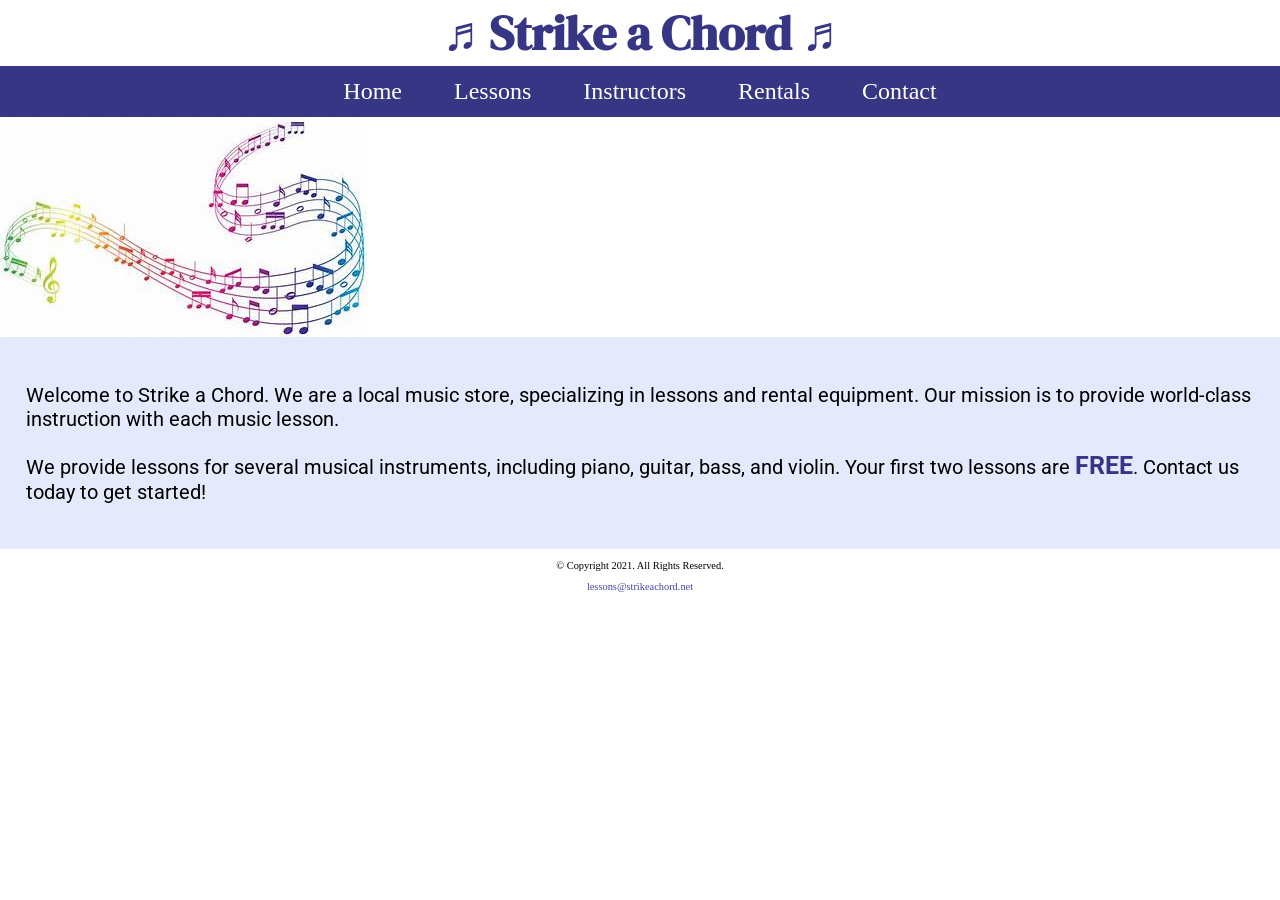
==== music/index.html @ 49148b8d "Update index.html" ====
<!DOCTYPE html>
<!--
Student Name: Your Name
File Name: index.html
Date: October 1, 2026
-->
<html lang="en">

<head>
    <title>Strike a Chord: Home Page</title>
    <meta charset="utf-8">
    <meta name="viewport" content="width=device-width, initial-scale=1.0">

    <link rel="preconnect" href="https://fonts.googleapis.com">
    <link rel="preconnect" href="https://fonts.gstatic.com" crossorigin>
    <link href="https://fonts.googleapis.com/css2?family=DM+Serif+Display&family=Roboto&display=swap" rel="stylesheet">

    <link rel="stylesheet" href="css/styles.css">

    <link rel="shortcut icon" href="images/favicon.ico">
    <link rel="icon" type="image/png" sizes="32x32"
        href="images/favicon-32.png">
    <link rel="apple-touch-icon" sizes="180x180"
        href="images/apple-touch-icon.png">
    <link rel="icon" sizes="192x192"
        href="images/android-chrome-192.png">
</head>

<body>

    <header>
        <h1>
            <span class="tab-desk">&#9836;</span>
            Strike a Chord
            <span class="tab-desk">&#9836;</span>
        </h1>
    </header>

    <nav>
        <ul>
            <li><a href="index.html">Home</a></li>
            <li><a href="lessons.html">Lessons</a></li>
            <li><a href="instructors.html">Instructors</a></li>
            <li><a href="rentals.html">Rentals</a></li>
            <li><a href="contact.html">Contact</a></li>
        </ul>
    </nav>

    <!-- Hero Image -->
    <div id="hero" class="tab-desk">
        <img src="images/music-notes.jpeg"
            alt="colorful music notes">
    </div>

    <main>

        <div id="intro">

            <p>
                Welcome to Strike a Chord. We are a local music store,
                specializing in lessons and rental equipment. Our mission is
                to provide world-class instruction with each music lesson.
            </p>

            <p>
                We provide lessons for several musical instruments, including
                piano, guitar, bass, and violin. Your first two lessons are
                <span class="action">FREE</span>. Contact us today to get started!
            </p>

        </div>

    </main>

    <footer>
        <p>&copy; Copyright 2021. All Rights Reserved.</p>
        <p>
            <a href="mailto:lessons@strikeachord.net">
                lessons@strikeachord.net
            </a>
        </p>
    </footer>

</body>

</html>
---- music/css/styles.css ----
/*
Student Name: Your Name
File Name: styles.css
Date: October 1, 2026
*/

/* CSS Reset */
body, header, nav, main, footer, h1, h2, h3,
div, img, ul, section, aside, figure, figcaption {
    margin: 0;
    padding: 0;
    border: 0;
}

/* Style rule for images */
img {
    max-width: 100%;
    display: block;
}

/* Style rule for box sizing applies to all elements */
* {
    box-sizing: border-box;
}

/* Hide tab-desk class */
.tab-desk {
    display: none;
}

/* Style rules for header */
header {
    text-align: center;
    font-size: 1.5em;
    color: #373684;
}

header h1 {
    font-family: "DM Serif Display", serif;
}

/* Style rules for navigation */
nav {
    background-color: #373684;
}

nav ul {
    list-style-type: none;
    text-align: center;
}

nav li {
    display: block;
    font-size: 2em;
}

nav li a {
    display: block;
    color: #fff;
    text-align: center;
    padding: 0.5em 1em;
    text-decoration: none;
}

/* Style rules for main content */
main {
    padding: 2%;
    background-color: #e5e9fc;
    overflow: auto;
    font-family: "Roboto", sans-serif;
}

main p {
    font-size: 1.25em;
}

.action {
    font-size: 1.25em;
    color: #373684;
    font-weight: bold;
}

/* Style rules for lessons */
#info {
    clear: left;
    background-color: #c0caf7;
    padding: 1% 2%;
}

#info ul {
    margin-left: 10%;
}

#piano,
#guitar,
#violin {
    margin: 0 2%;
}

.round {
    border-radius: 8px;
}

/* Style rules for contact page */
#contact {
    text-align: center;
}

#contact .email-link {
    color: #4645a8;
    text-decoration: none;
    font-weight: bold;
}

.tel-link {
    background-color: #373684;
    padding: 2%;
    margin: 0 auto;
    width: 80%;
    text-align: center;
    border-radius: 5px;
}

.tel-link a {
    color: #fff;
    text-decoration: none;
    font-size: 1.5em;
    display: block;
}

.map {
    border: 5px solid #373684;
    width: 95%;
    height: 50%;
}

/* Style rules for aside */
aside {
    text-align: center;
    font-size: 1.5em;
    font-weight: bold;
    color: #373684;
    text-shadow: 3px 3px 10px #8280cb;
}

/* Style rules for figure */
figure {
    position: relative;
    max-width: 275px;
    margin: 2% auto;
    border: 8px solid #373684;
}

/* Style rules for figcaption */
figcaption {
    position: absolute;
    bottom: 0;
    background: rgba(55, 54, 132, 0.7);
    color: #fff;
    width: 100%;
    padding: 5% 0;
    text-align: center;
    font-family: Verdana, Arial, sans-serif;
    font-size: 1.5em;
    font-weight: bold;
}

/* Style rules for footer */
footer {
    text-align: center;
    font-size: 0.65em;
    clear: left;
}

footer a {
    color: #4645a8;
    text-decoration: none;
}

/* Tablet viewport */
@media screen and (min-width: 630px) {

    /* Show tab-desk class */
    .tab-desk {
        display: inline;
    }

    /* Tablet navigation */
    nav li {
        display: inline-block;
        font-size: 1.5em;
    }

    nav li a {
        padding: 0.25em 0.5em;
    }

    /* Tablet grid */
    .grid {
        display: grid;
        grid-template-columns: auto auto;
        grid-gap: 20px;
    }

    aside {
        grid-column: 1 / span 2;
    }

    /* Tablet text */
    main p {
        font-size: 1.1em;
    }

}

/* Desktop viewport */
@media screen and (min-width: 769px) {

    /* Desktop navigation */
    nav li {
        font-size: 1.5em;
    }

    nav li a {
        padding: 0.5em 1em;
    }

    /* Desktop grid */
    .grid {
        grid-template-columns: auto auto auto auto;
    }

    /* Desktop figcaption */
    figcaption {
        font-size: 1em;
    }

    /* Desktop aside */
    aside {
        grid-column: 1 / span 4;
    }

    /* Desktop main */
    main p {
        font-size: 1.25em;
    }

}
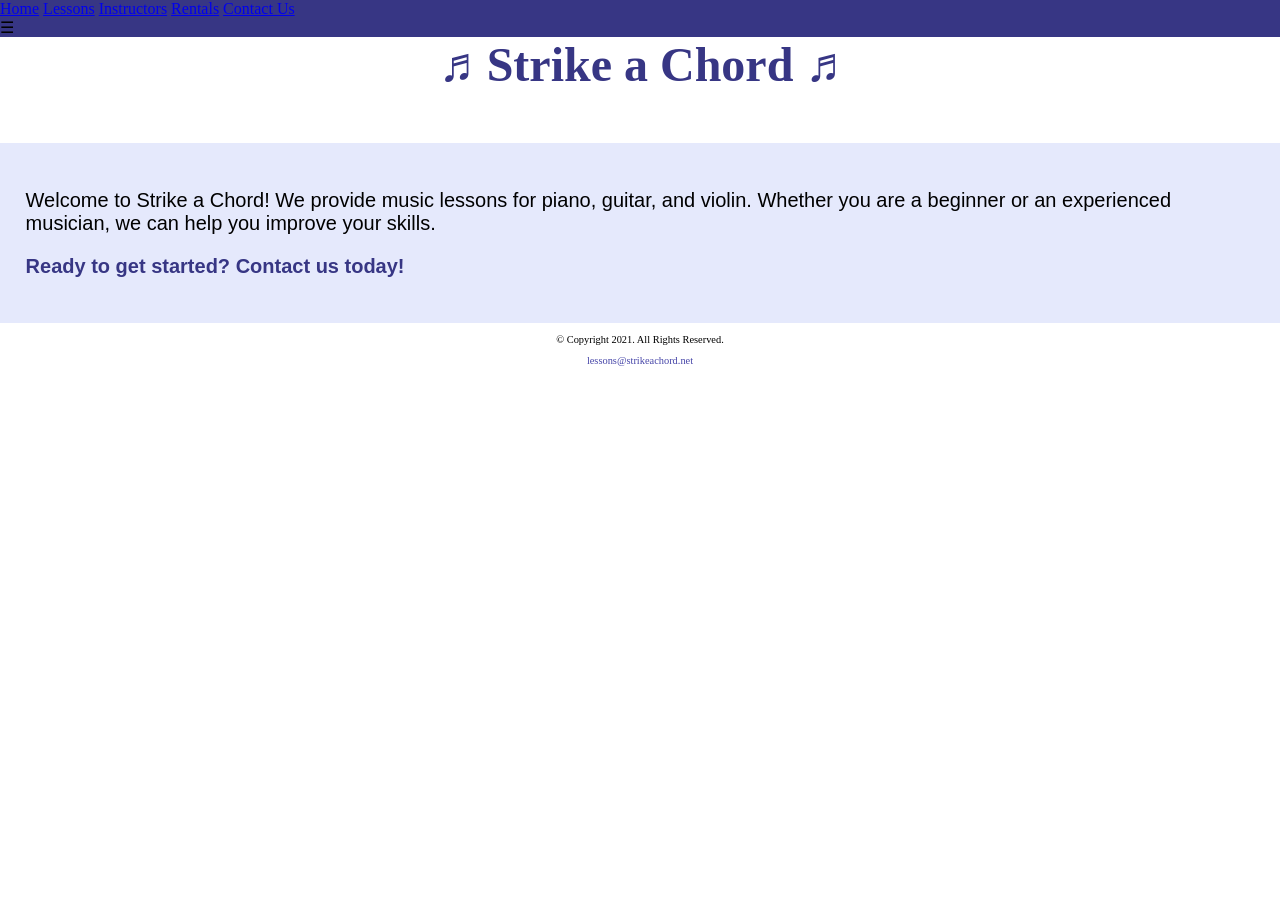
==== commit 49db3abc: "Update index.html" ====
--- a/music/index.html
+++ b/music/index.html
@@ -2,41 +2,38 @@
 <!--
 Student Name: Your Name
 File Name: index.html
-Date: October 1, 2026
+Date: October 11, 2026
 -->
 <html lang="en">
-
 <head>
     <title>Strike a Chord: Home Page</title>
     <meta charset="utf-8">
     <meta name="viewport" content="width=device-width, initial-scale=1.0">
-
-    <link rel="preconnect" href="https://fonts.googleapis.com">
-    <link rel="preconnect" href="https://fonts.gstatic.com" crossorigin>
-    <link href="https://fonts.googleapis.com/css2?family=DM+Serif+Display&family=Roboto&display=swap" rel="stylesheet">
-
     <link rel="stylesheet" href="css/styles.css">
-
-    <link rel="shortcut icon" href="images/favicon.ico">
-    <link rel="icon" type="image/png" sizes="32x32"
-        href="images/favicon-32.png">
-    <link rel="apple-touch-icon" sizes="180x180"
-        href="images/apple-touch-icon.png">
-    <link rel="icon" sizes="192x192"
-        href="images/android-chrome-192.png">
 </head>
 
 <body>
 
+    <!-- Mobile Nav -->
+    <nav class="mobile-nav">
+        <div id="menu-links">
+            <a href="index.html">Home</a>
+            <a href="lessons.html">Lessons</a>
+            <a href="instructors.html">Instructors</a>
+            <a href="rentals.html">Rentals</a>
+            <a href="contact.html">Contact Us</a>
+        </div>
+        <a class="menu-icon" onclick="hamburger()">
+            <div>&#9776;</div>
+        </a>
+    </nav>
+
     <header>
-        <h1>
-            <span class="tab-desk">&#9836;</span>
-            Strike a Chord
-            <span class="tab-desk">&#9836;</span>
-        </h1>
+        <h1><span class="tab-desk">&#9836;</span> Strike a Chord
+            <span class="tab-desk">&#9836;</span></h1>
     </header>
 
-    <nav>
+    <nav class="tab-desk">
         <ul>
             <li><a href="index.html">Home</a></li>
             <li><a href="lessons.html">Lessons</a></li>
@@ -46,41 +43,25 @@
         </ul>
     </nav>
 
-    <!-- Hero Image -->
-    <div id="hero" class="tab-desk">
-        <img src="images/music-notes.jpeg"
-            alt="colorful music notes">
-    </div>
-
     <main>
-
         <div id="intro">
-
             <p>
-                Welcome to Strike a Chord. We are a local music store,
-                specializing in lessons and rental equipment. Our mission is
-                to provide world-class instruction with each music lesson.
+                Welcome to Strike a Chord! We provide music lessons for
+                piano, guitar, and violin. Whether you are a beginner or
+                an experienced musician, we can help you improve your skills.
             </p>
-
-            <p>
-                We provide lessons for several musical instruments, including
-                piano, guitar, bass, and violin. Your first two lessons are
-                <span class="action">FREE</span>. Contact us today to get started!
+            <p class="action">
+                Ready to get started? Contact us today!
             </p>
-
         </div>
-
     </main>
 
     <footer>
         <p>&copy; Copyright 2021. All Rights Reserved.</p>
-        <p>
-            <a href="mailto:lessons@strikeachord.net">
-                lessons@strikeachord.net
-            </a>
-        </p>
+        <p><a href="mailto:lessons@strikeachord.net">
+            lessons@strikeachord.net</a></p>
     </footer>
 
+    <script src="scripts/script.js"></script>
 </body>
-
 </html>
--- a/music/css/styles.css
+++ b/music/css/styles.css
@@ -1,7 +1,7 @@
 /*
 Student Name: Your Name
 File Name: styles.css
-Date: October 1, 2026
+Date: October 4, 2026
 */
 
 /* CSS Reset */
@@ -101,40 +101,7 @@
     border-radius: 8px;
 }
 
-/* Style rules for contact page */
-#contact {
-    text-align: center;
-}
-
-#contact .email-link {
-    color: #4645a8;
-    text-decoration: none;
-    font-weight: bold;
-}
-
-.tel-link {
-    background-color: #373684;
-    padding: 2%;
-    margin: 0 auto;
-    width: 80%;
-    text-align: center;
-    border-radius: 5px;
-}
-
-.tel-link a {
-    color: #fff;
-    text-decoration: none;
-    font-size: 1.5em;
-    display: block;
-}
-
-.map {
-    border: 5px solid #373684;
-    width: 95%;
-    height: 50%;
-}
-
-/* Style rules for aside */
+/* Style rules for instructors */
 aside {
     text-align: center;
     font-size: 1.5em;
@@ -143,7 +110,6 @@
     text-shadow: 3px 3px 10px #8280cb;
 }
 
-/* Style rules for figure */
 figure {
     position: relative;
     max-width: 275px;
@@ -151,7 +117,6 @@
     border: 8px solid #373684;
 }
 
-/* Style rules for figcaption */
 figcaption {
     position: absolute;
     bottom: 0;
@@ -165,6 +130,99 @@
     font-weight: bold;
 }
 
+/* Style rules for contact page */
+#contact {
+    text-align: center;
+}
+
+#contact h2,
+#rental h2 {
+    font-size: 1.5em;
+}
+
+#contact .email-link {
+    color: #4645a8;
+    text-decoration: none;
+    font-weight: bold;
+}
+
+.tel-link {
+    background-color: #373684;
+    padding: 2%;
+    margin: 0 auto;
+    width: 80%;
+    text-align: center;
+    border-radius: 5px;
+}
+
+.tel-link a {
+    color: #fff;
+    text-decoration: none;
+    font-size: 1.5em;
+    display: block;
+}
+
+.map {
+    border: 5px solid #373684;
+    width: 95%;
+    height: 50%;
+}
+
+/* Style rules for table */
+table {
+    border: 1px solid #373684;
+    border-collapse: collapse;
+    margin: 0 auto;
+    width: 100%;
+}
+
+caption {
+    font-size: 1.5em;
+    font-weight: bold;
+    padding: 1%;
+}
+
+th,
+td {
+    border: 1px solid #373684;
+    padding: 2%;
+}
+
+th {
+    background-color: #373684;
+    color: #fff;
+    font-size: 1.15em;
+}
+
+tr:nth-child(odd) {
+    background-color: #b7b7e1;
+}
+
+/* Style rules for form elements */
+
+fieldset,
+input {
+    margin-bottom: 2%;
+}
+
+fieldset legend {
+    font-weight: bold;
+    font-size: 1.25em;
+}
+
+label {
+    display: block;
+    padding-top: 3%;
+}
+
+#form #submit {
+    margin: 0 auto;
+    display: block;
+    padding: 3%;
+    background-color: #b7b7e1;
+    font-size: 1em;
+}
+
 /* Style rules for footer */
 footer {
     text-align: center;
@@ -177,7 +235,7 @@
     text-decoration: none;
 }
 
-/* Tablet viewport */
+/* Tablet Viewport */
 @media screen and (min-width: 630px) {
 
     /* Show tab-desk class */
@@ -206,6 +264,12 @@
         grid-column: 1 / span 2;
     }
 
+    /* Tablet form */
+    form {
+        width: 70%;
+        margin: 0 auto;
+    }
+
     /* Tablet text */
     main p {
         font-size: 1.1em;
@@ -213,7 +277,7 @@
 
 }
 
-/* Desktop viewport */
+/* Desktop Viewport */
 @media screen and (min-width: 769px) {
 
     /* Desktop navigation */
@@ -225,6 +289,11 @@
         padding: 0.5em 1em;
     }
 
+    /* Desktop Viewport: Style rules for table */
+    table {
+        width: 70%;
+    }
+
     /* Desktop grid */
     .grid {
         grid-template-columns: auto auto auto auto;
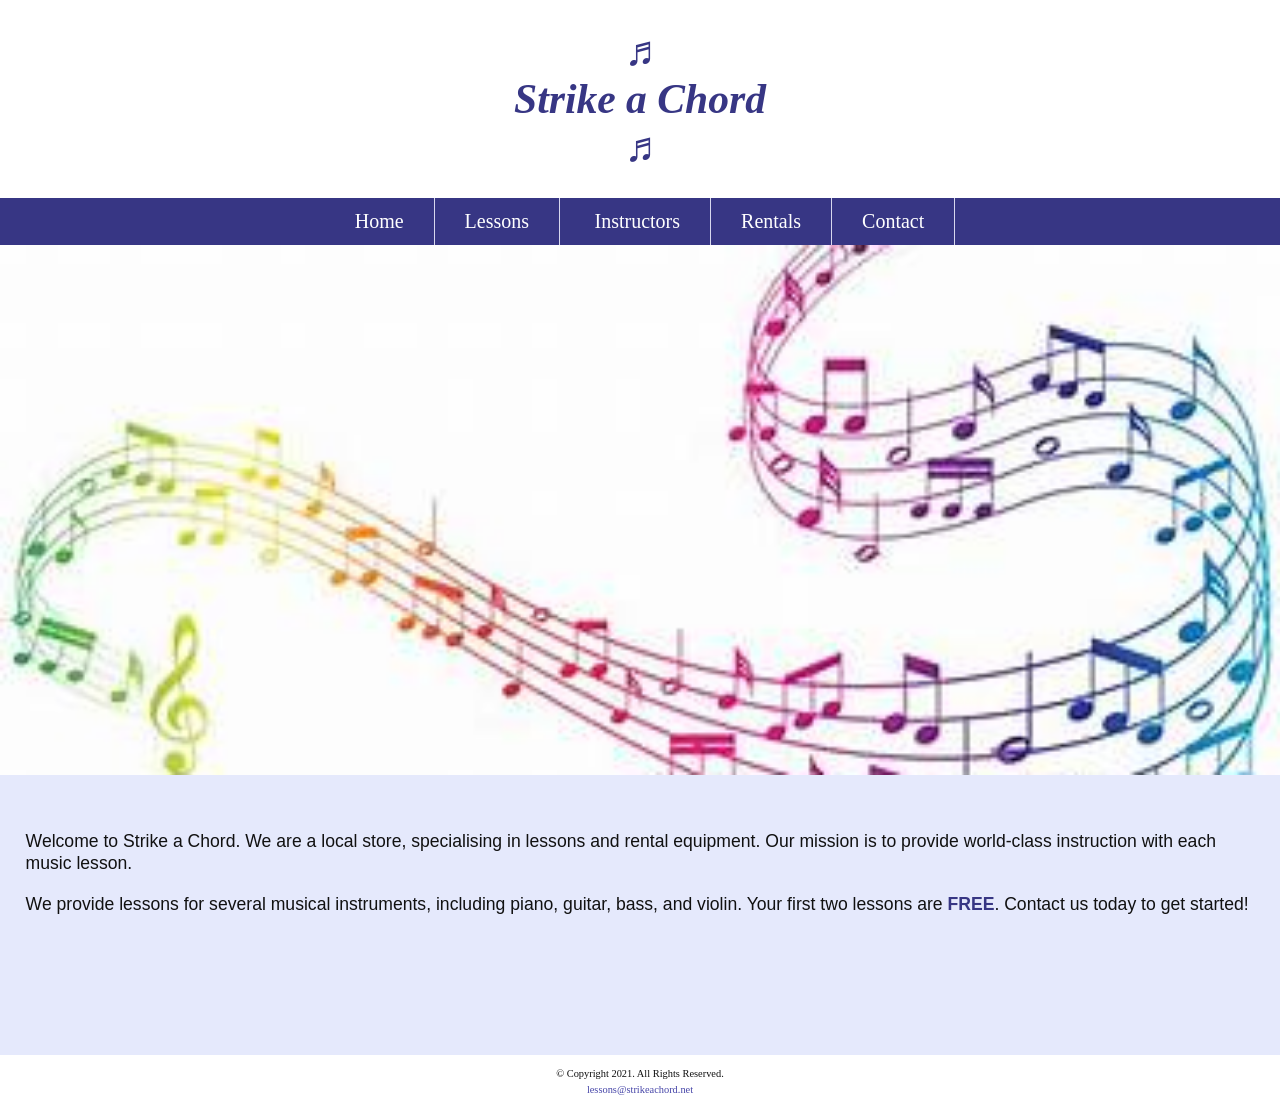
==== commit aa67cea7: "Match music home page to Lesson 9 reference" ====
--- a/music/index.html
+++ b/music/index.html
@@ -1,9 +1,5 @@
 <!DOCTYPE html>
-<!--
-Student Name: Your Name
-File Name: index.html
-Date: October 11, 2026
--->
+<!-- Student Name: Your Name | File Name: index.html | Date: October 18, 2026 -->
 <html lang="en">
 <head>
     <title>Strike a Chord: Home Page</title>
@@ -11,57 +7,30 @@
     <meta name="viewport" content="width=device-width, initial-scale=1.0">
     <link rel="stylesheet" href="css/styles.css">
 </head>
-
 <body>
-
-    <!-- Mobile Nav -->
     <nav class="mobile-nav">
         <div id="menu-links">
-            <a href="index.html">Home</a>
-            <a href="lessons.html">Lessons</a>
-            <a href="instructors.html">Instructors</a>
-            <a href="rentals.html">Rentals</a>
-            <a href="contact.html">Contact Us</a>
+            <a href="index.html">Home</a><a href="lessons.html">Lessons</a>
+            <a href="instructors.html">Instructors</a><a href="rentals.html">Rentals</a><a href="contact.html">Contact</a>
         </div>
-        <a class="menu-icon" onclick="hamburger()">
-            <div>&#9776;</div>
-        </a>
     </nav>
-
-    <header>
-        <h1><span class="tab-desk">&#9836;</span> Strike a Chord
-            <span class="tab-desk">&#9836;</span></h1>
-    </header>
-
+    <header><h1><span class="tab-desk">&#9836;</span> Strike a Chord <span class="tab-desk">&#9836;</span></h1></header>
     <nav class="tab-desk">
         <ul>
-            <li><a href="index.html">Home</a></li>
-            <li><a href="lessons.html">Lessons</a></li>
-            <li><a href="instructors.html">Instructors</a></li>
-            <li><a href="rentals.html">Rentals</a></li>
-            <li><a href="contact.html">Contact</a></li>
+            <li><a href="index.html">Home</a></li><li><a href="lessons.html">Lessons</a></li>
+            <li><a href="instructors.html">Instructors</a></li><li><a href="rentals.html">Rentals</a></li><li><a href="contact.html">Contact</a></li>
         </ul>
     </nav>
-
+    <div id="hero" role="img" aria-label="Colorful musical notes sweeping across a white background"></div>
     <main>
         <div id="intro">
-            <p>
-                Welcome to Strike a Chord! We provide music lessons for
-                piano, guitar, and violin. Whether you are a beginner or
-                an experienced musician, we can help you improve your skills.
-            </p>
-            <p class="action">
-                Ready to get started? Contact us today!
-            </p>
+            <p>Welcome to Strike a Chord. We are a local store, specialising in lessons and rental equipment. Our mission is to provide world-class instruction with each music lesson.</p>
+            <p>We provide lessons for several musical instruments, including piano, guitar, bass, and violin. Your first two lessons are <strong class="action">FREE</strong>. Contact us today to get started!</p>
         </div>
     </main>
-
     <footer>
         <p>&copy; Copyright 2021. All Rights Reserved.</p>
-        <p><a href="mailto:lessons@strikeachord.net">
-            lessons@strikeachord.net</a></p>
+        <p><a href="mailto:lessons@strikeachord.net">lessons@strikeachord.net</a></p>
     </footer>
-
-    <script src="scripts/script.js"></script>
 </body>
-</html>
+</html>
--- a/music/css/styles.css
+++ b/music/css/styles.css
@@ -1,317 +1,84 @@
-/*
-Student Name: Your Name
-File Name: styles.css
-Date: October 4, 2026
-*/
-
-/* CSS Reset */
-body, header, nav, main, footer, h1, h2, h3,
-div, img, ul, section, aside, figure, figcaption {
-    margin: 0;
-    padding: 0;
-    border: 0;
+/* Strike a Chord — Lesson 9 reference styling */
+* { box-sizing: border-box; }
+html, body { margin: 0; padding: 0; }
+body { font-family: Arial, Helvetica, sans-serif; color: #111; background: #e5e9fc; }
+img { max-width: 100%; height: auto; display: block; }
+header { background: #fff; color: #373684; text-align: center; min-height: 122px; padding: 27px 10px; }
+header h1 { margin: 0; font-family: Georgia, "Times New Roman", serif; font-size: 2.6rem; font-style: italic; font-weight: bold; }
+.tab-desk { display: block; }
+.mobile-nav { display: none; }
+nav.tab-desk { background: #373684; text-align: center; min-height: 47px; }
+nav ul { margin: 0; padding: 0; list-style: none; }
+nav li { display: inline-block; font-family: Georgia, "Times New Roman", serif; font-size: 1.25rem; }
+nav li a { display: block; color: #fff; text-decoration: none; padding: 12px 30px; border-right: 1px solid #d8d8ee; }
+nav li a:hover, nav li a:focus { background: #e5e9fc; color: #373684; }
+main { background: #e5e9fc; padding: 2%; overflow: auto; min-height: 280px; }
+main p { font-size: 1.1rem; line-height: 1.25; }
+#hero { height: auto; min-height: 300px; background: #fff url("../images/music-notes.jpeg") center center / cover no-repeat; }
+#intro { padding: 1% 0; }
+#intro p { margin: 1.5% 0; }
+.action { font-weight: bold; color: #373684; }
+#info { clear: both; background: #c0caf7; padding: 1% 2%; margin-bottom: 1.5%; }
+#info ul { margin-left: 5%; }
+#piano, #guitar, #violin { padding: 1%; }
+.round { border-radius: 7px; }
+.grid { display: grid; grid-template-columns: repeat(3, minmax(0, 1fr)); gap: 2%; }
+.grid > aside { grid-column: 1 / -1; text-align: center; font-size: 1.5rem; font-weight: bold; color: #373684; text-shadow: 2px 2px 7px #8280cb; padding: 1.5% 0 2%; }
+figure { position: relative; width: 100%; max-width: 275px; margin: 2% auto; border: 7px solid #373684; }
+figure img { width: 100%; height: 315px; object-fit: cover; }
+figcaption { position: absolute; bottom: 0; left: 0; width: 100%; padding: 5%; text-align: center; background: rgba(55,54,132,.72); color: #fff; font-weight: bold; }
+#rental, #contact, #form { text-align: center; }
+#rental h2, #contact h2, #form h2 { font-size: 1.35rem; margin: 1.5% 0; }
+table { width: 70%; border-collapse: collapse; margin: 1% auto 0; text-align: left; }
+caption { font-size: 1.3rem; font-weight: bold; padding: 1%; }
+th, td { border: 1px solid #373684; padding: 2%; }
+th { background: #373684; color: #fff; text-align: center; }
+tr:nth-child(even) { background: #b7b7e1; }
+tr:nth-child(odd) { background: #e5e9fc; }
+.tel-link { margin: 1% auto; }
+.tel-link a, .email-link { color: #4645a8; font-weight: bold; text-decoration: none; }
+.map { border: 5px solid #373684; width: min(95%, 460px); height: 410px; }
+form { width: 100%; margin: 1% auto; }
+.form-grid { display: grid; grid-template-columns: 1fr 1fr; gap: 1.5%; text-align: left; }
+fieldset { padding: 1.5%; margin: 0; min-width: 0; }
+legend { font-weight: bold; font-size: 1.1rem; }
+label { display: block; padding-top: 2%; }
+input, select, textarea { margin-bottom: 2%; max-width: 100%; }
+#form #submit { display: block; margin: 2% auto 0; padding: 2.5% 4%; background: #b7b7e1; font-size: 1rem; cursor: pointer; }
+footer { clear: both; text-align: center; background: #fff; font-family: Georgia, "Times New Roman", serif; font-size: .65rem; padding: 8px 4px; }
+footer p { margin: 5px 0; }
+footer a { color: #4645a8; text-decoration: none; }
+@media (min-width: 769px) {
+  #hero { min-height: 530px; }
+  #intro { padding: 1% 0; }
+  .lessons-grid { display: grid; grid-template-columns: repeat(3, minmax(0, 1fr)); gap: 2%; }
+  .lessons-grid section { min-width: 0; }
 }
-
-/* Style rule for images */
-img {
-    max-width: 100%;
-    display: block;
+@media (min-width: 630px) and (max-width: 768px) {
+  header { min-height: 100px; }
+  header h1 { font-size: 2.1rem; }
+  nav li a { padding: 12px 15px; }
+  .grid { grid-template-columns: repeat(2, minmax(0, 1fr)); }
+  table { width: 95%; }
+  figure img { height: 280px; }
 }
-
-/* Style rule for box sizing applies to all elements */
-* {
-    box-sizing: border-box;
-}
-
-/* Hide tab-desk class */
-.tab-desk {
-    display: none;
-}
-
-/* Style rules for header */
-header {
-    text-align: center;
-    font-size: 1.5em;
-    color: #373684;
-}
-
-header h1 {
-    font-family: "DM Serif Display", serif;
-}
-
-/* Style rules for navigation */
-nav {
-    background-color: #373684;
-}
-
-nav ul {
-    list-style-type: none;
-    text-align: center;
-}
-
-nav li {
-    display: block;
-    font-size: 2em;
-}
-
-nav li a {
-    display: block;
-    color: #fff;
-    text-align: center;
-    padding: 0.5em 1em;
-    text-decoration: none;
-}
-
-/* Style rules for main content */
-main {
-    padding: 2%;
-    background-color: #e5e9fc;
-    overflow: auto;
-    font-family: "Roboto", sans-serif;
-}
-
-main p {
-    font-size: 1.25em;
-}
-
-.action {
-    font-size: 1.25em;
-    color: #373684;
-    font-weight: bold;
-}
-
-/* Style rules for lessons */
-#info {
-    clear: left;
-    background-color: #c0caf7;
-    padding: 1% 2%;
-}
-
-#info ul {
-    margin-left: 10%;
-}
-
-#piano,
-#guitar,
-#violin {
-    margin: 0 2%;
-}
-
-.round {
-    border-radius: 8px;
-}
-
-/* Style rules for instructors */
-aside {
-    text-align: center;
-    font-size: 1.5em;
-    font-weight: bold;
-    color: #373684;
-    text-shadow: 3px 3px 10px #8280cb;
-}
-
-figure {
-    position: relative;
-    max-width: 275px;
-    margin: 2% auto;
-    border: 8px solid #373684;
-}
-
-figcaption {
-    position: absolute;
-    bottom: 0;
-    background: rgba(55, 54, 132, 0.7);
-    color: #fff;
-    width: 100%;
-    padding: 5% 0;
-    text-align: center;
-    font-family: Verdana, Arial, sans-serif;
-    font-size: 1.5em;
-    font-weight: bold;
-}
-
-/* Style rules for contact page */
-#contact {
-    text-align: center;
-}
-
-#contact h2,
-#rental h2 {
-    font-size: 1.5em;
-}
-
-#contact .email-link {
-    color: #4645a8;
-    text-decoration: none;
-    font-weight: bold;
-}
-
-.tel-link {
-    background-color: #373684;
-    padding: 2%;
-    margin: 0 auto;
-    width: 80%;
-    text-align: center;
-    border-radius: 5px;
-}
-
-.tel-link a {
-    color: #fff;
-    text-decoration: none;
-    font-size: 1.5em;
-    display: block;
-}
-
-.map {
-    border: 5px solid #373684;
-    width: 95%;
-    height: 50%;
-}
-
-/* Style rules for table */
-table {
-    border: 1px solid #373684;
-    border-collapse: collapse;
-    margin: 0 auto;
-    width: 100%;
-}
-
-caption {
-    font-size: 1.5em;
-    font-weight: bold;
-    padding: 1%;
-}
-
-th,
-td {
-    border: 1px solid #373684;
-    padding: 2%;
-}
-
-th {
-    background-color: #373684;
-    color: #fff;
-    font-size: 1.15em;
-}
-
-tr:nth-child(odd) {
-    background-color: #b7b7e1;
-}
-
-/* Style rules for form elements */
-
-fieldset,
-input {
-    margin-bottom: 2%;
-}
-
-fieldset legend {
-    font-weight: bold;
-    font-size: 1.25em;
-}
-
-label {
-    display: block;
-    padding-top: 3%;
-}
-
-#form #submit {
-    margin: 0 auto;
-    display: block;
-    padding: 3%;
-    background-color: #b7b7e1;
-    font-size: 1em;
-}
-
-/* Style rules for footer */
-footer {
-    text-align: center;
-    font-size: 0.65em;
-    clear: left;
-}
-
-footer a {
-    color: #4645a8;
-    text-decoration: none;
-}
-
-/* Tablet Viewport */
-@media screen and (min-width: 630px) {
-
-    /* Show tab-desk class */
-    .tab-desk {
-        display: inline;
-    }
-
-    /* Tablet navigation */
-    nav li {
-        display: inline-block;
-        font-size: 1.5em;
-    }
-
-    nav li a {
-        padding: 0.25em 0.5em;
-    }
-
-    /* Tablet grid */
-    .grid {
-        display: grid;
-        grid-template-columns: auto auto;
-        grid-gap: 20px;
-    }
-
-    aside {
-        grid-column: 1 / span 2;
-    }
-
-    /* Tablet form */
-    form {
-        width: 70%;
-        margin: 0 auto;
-    }
-
-    /* Tablet text */
-    main p {
-        font-size: 1.1em;
-    }
-
-}
-
-/* Desktop Viewport */
-@media screen and (min-width: 769px) {
-
-    /* Desktop navigation */
-    nav li {
-        font-size: 1.5em;
-    }
-
-    nav li a {
-        padding: 0.5em 1em;
-    }
-
-    /* Desktop Viewport: Style rules for table */
-    table {
-        width: 70%;
-    }
-
-    /* Desktop grid */
-    .grid {
-        grid-template-columns: auto auto auto auto;
-    }
-
-    /* Desktop figcaption */
-    figcaption {
-        font-size: 1em;
-    }
-
-    /* Desktop aside */
-    aside {
-        grid-column: 1 / span 4;
-    }
-
-    /* Desktop main */
-    main p {
-        font-size: 1.25em;
-    }
-
-}
+@media (max-width: 629px) {
+  header { min-height: 82px; padding: 20px 8px; }
+  header h1 { font-size: 1.75rem; }
+  .tab-desk { display: none; }
+  .mobile-nav { display: block; background: #373684; position: relative; }
+  .mobile-nav a { display: block; color: #fff; text-align: center; padding: 12px; text-decoration: none; font-size: 1.05rem; }
+  #menu-links { display: flex; flex-wrap: wrap; justify-content: center; }
+  .mobile-nav a.menu-icon { display: none; }
+  main { padding: 4%; }
+  #hero { min-height: 220px; }
+  .grid, .lessons-grid, .form-grid { display: block; }
+  .grid > aside { font-size: 1.25rem; padding: 4% 0; }
+  figure { max-width: 320px; }
+  figure img { height: auto; }
+  table { width: 100%; font-size: .9rem; }
+  th, td { padding: 3%; }
+  .map { height: 300px; }
+  fieldset { margin-bottom: 4%; }
+  #form #submit { padding: 4% 10%; }
+}
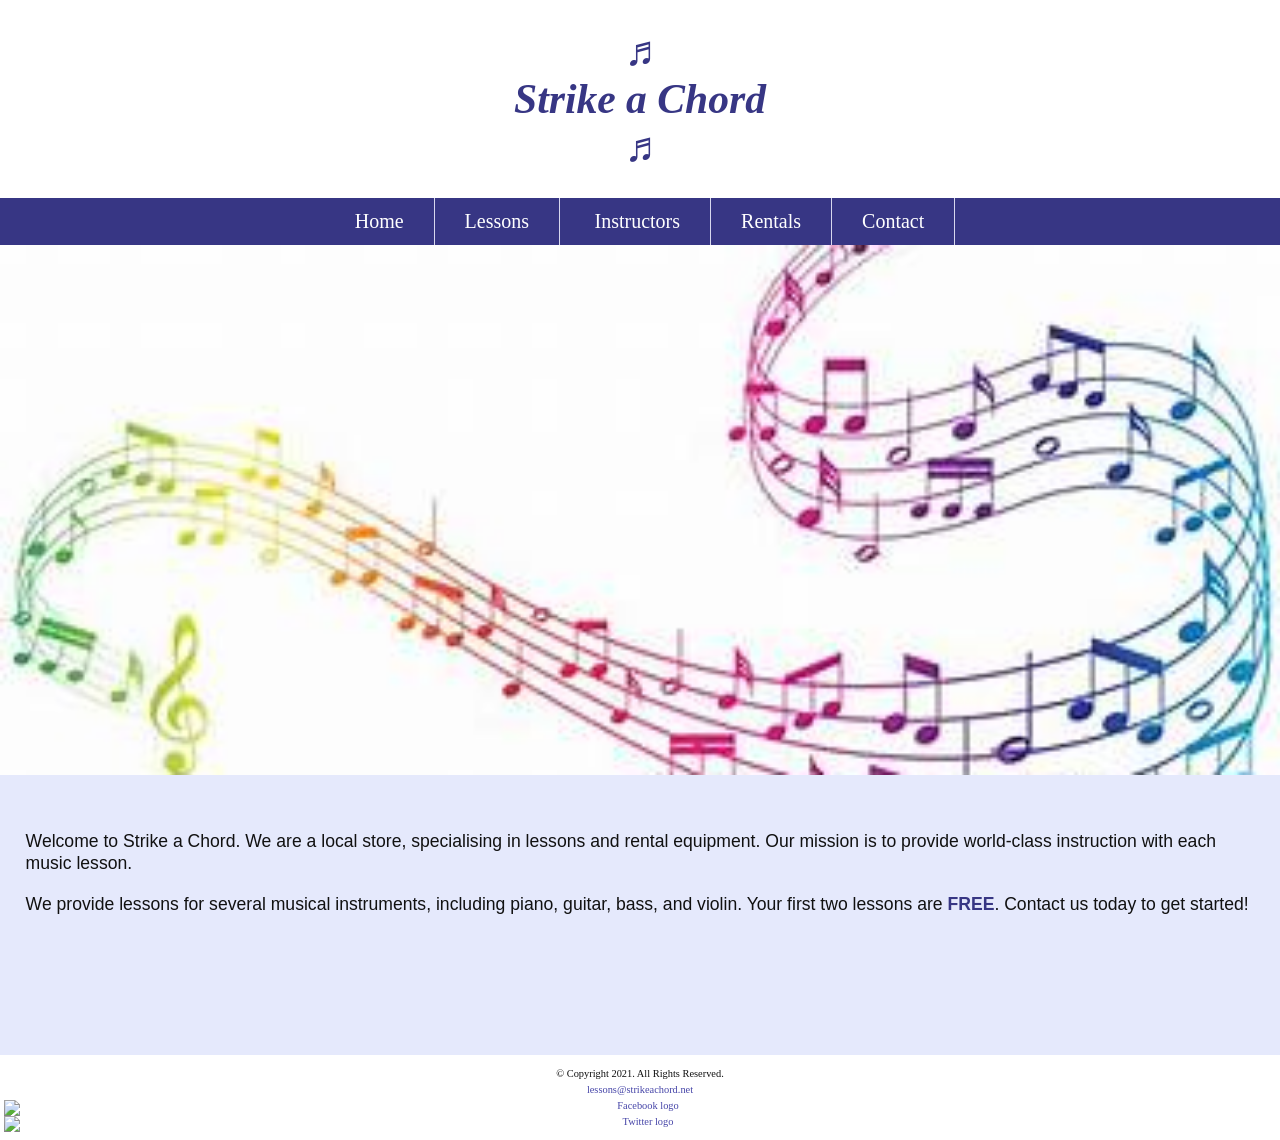
==== commit 772da316: "Add Lesson 10 page metadata and social footer" ====
--- a/music/index.html
+++ b/music/index.html
@@ -1,9 +1,10 @@
 <!DOCTYPE html>
-<!-- Student Name: Your Name | File Name: index.html | Date: October 18, 2026 -->
+<!-- Student Name: Your Name | File Name: index.html | Date: October 25, 2026 -->
 <html lang="en">
 <head>
-    <title>Strike a Chord: Home Page</title>
+    <title>Music Lessons - Rentals | Strike a Chord</title>
     <meta charset="utf-8">
+    <meta name="description" content="Strike a Chord specializes in music lessons and music rental equipment.">
     <meta name="viewport" content="width=device-width, initial-scale=1.0">
     <link rel="stylesheet" href="css/styles.css">
 </head>
@@ -29,8 +30,14 @@
         </div>
     </main>
     <footer>
-        <p>&copy; Copyright 2021. All Rights Reserved.</p>
-        <p><a href="mailto:lessons@strikeachord.net">lessons@strikeachord.net</a></p>
+        <div class="copyright">
+            <p>&copy; Copyright 2021. All Rights Reserved.</p>
+            <p><a href="mailto:lessons@strikeachord.net">lessons@strikeachord.net</a></p>
+        </div>
+        <div class="social">
+            <a href="https://www.facebook.com" target="_blank" rel="noopener noreferrer"><img class="social_img" src="images/facebook-logo.png" alt="Facebook logo"></a>
+            <a href="https://www.twitter.com" target="_blank" rel="noopener noreferrer"><img class="social_img" src="images/twitter-logo.png" alt="Twitter logo"></a>
+        </div>
     </footer>
 </body>
 </html>
--- a/music/css/styles.css
+++ b/music/css/styles.css
@@ -1,84 +1,15 @@
 /* Strike a Chord — Lesson 9 reference styling */
-* { box-sizing: border-box; }
-html, body { margin: 0; padding: 0; }
-body { font-family: Arial, Helvetica, sans-serif; color: #111; background: #e5e9fc; }
-img { max-width: 100%; height: auto; display: block; }
-header { background: #fff; color: #373684; text-align: center; min-height: 122px; padding: 27px 10px; }
-header h1 { margin: 0; font-family: Georgia, "Times New Roman", serif; font-size: 2.6rem; font-style: italic; font-weight: bold; }
-.tab-desk { display: block; }
-.mobile-nav { display: none; }
-nav.tab-desk { background: #373684; text-align: center; min-height: 47px; }
-nav ul { margin: 0; padding: 0; list-style: none; }
-nav li { display: inline-block; font-family: Georgia, "Times New Roman", serif; font-size: 1.25rem; }
-nav li a { display: block; color: #fff; text-decoration: none; padding: 12px 30px; border-right: 1px solid #d8d8ee; }
-nav li a:hover, nav li a:focus { background: #e5e9fc; color: #373684; }
-main { background: #e5e9fc; padding: 2%; overflow: auto; min-height: 280px; }
-main p { font-size: 1.1rem; line-height: 1.25; }
-#hero { height: auto; min-height: 300px; background: #fff url("../images/music-notes.jpeg") center center / cover no-repeat; }
-#intro { padding: 1% 0; }
-#intro p { margin: 1.5% 0; }
-.action { font-weight: bold; color: #373684; }
-#info { clear: both; background: #c0caf7; padding: 1% 2%; margin-bottom: 1.5%; }
-#info ul { margin-left: 5%; }
-#piano, #guitar, #violin { padding: 1%; }
-.round { border-radius: 7px; }
-.grid { display: grid; grid-template-columns: repeat(3, minmax(0, 1fr)); gap: 2%; }
-.grid > aside { grid-column: 1 / -1; text-align: center; font-size: 1.5rem; font-weight: bold; color: #373684; text-shadow: 2px 2px 7px #8280cb; padding: 1.5% 0 2%; }
-figure { position: relative; width: 100%; max-width: 275px; margin: 2% auto; border: 7px solid #373684; }
-figure img { width: 100%; height: 315px; object-fit: cover; }
-figcaption { position: absolute; bottom: 0; left: 0; width: 100%; padding: 5%; text-align: center; background: rgba(55,54,132,.72); color: #fff; font-weight: bold; }
-#rental, #contact, #form { text-align: center; }
-#rental h2, #contact h2, #form h2 { font-size: 1.35rem; margin: 1.5% 0; }
-table { width: 70%; border-collapse: collapse; margin: 1% auto 0; text-align: left; }
-caption { font-size: 1.3rem; font-weight: bold; padding: 1%; }
-th, td { border: 1px solid #373684; padding: 2%; }
-th { background: #373684; color: #fff; text-align: center; }
-tr:nth-child(even) { background: #b7b7e1; }
-tr:nth-child(odd) { background: #e5e9fc; }
-.tel-link { margin: 1% auto; }
-.tel-link a, .email-link { color: #4645a8; font-weight: bold; text-decoration: none; }
-.map { border: 5px solid #373684; width: min(95%, 460px); height: 410px; }
-form { width: 100%; margin: 1% auto; }
-.form-grid { display: grid; grid-template-columns: 1fr 1fr; gap: 1.5%; text-align: left; }
-fieldset { padding: 1.5%; margin: 0; min-width: 0; }
-legend { font-weight: bold; font-size: 1.1rem; }
-label { display: block; padding-top: 2%; }
-input, select, textarea { margin-bottom: 2%; max-width: 100%; }
-#form #submit { display: block; margin: 2% auto 0; padding: 2.5% 4%; background: #b7b7e1; font-size: 1rem; cursor: pointer; }
-footer { clear: both; text-align: center; background: #fff; font-family: Georgia, "Times New Roman", serif; font-size: .65rem; padding: 8px 4px; }
-footer p { margin: 5px 0; }
-footer a { color: #4645a8; text-decoration: none; }
-@media (min-width: 769px) {
-  #hero { min-height: 530px; }
-  #intro { padding: 1% 0; }
-  .lessons-grid { display: grid; grid-template-columns: repeat(3, minmax(0, 1fr)); gap: 2%; }
-  .lessons-grid section { min-width: 0; }
-}
-@media (min-width: 630px) and (max-width: 768px) {
-  header { min-height: 100px; }
-  header h1 { font-size: 2.1rem; }
-  nav li a { padding: 12px 15px; }
-  .grid { grid-template-columns: repeat(2, minmax(0, 1fr)); }
-  table { width: 95%; }
-  figure img { height: 280px; }
-}
-@media (max-width: 629px) {
-  header { min-height: 82px; padding: 20px 8px; }
-  header h1 { font-size: 1.75rem; }
-  .tab-desk { display: none; }
-  .mobile-nav { display: block; background: #373684; position: relative; }
-  .mobile-nav a { display: block; color: #fff; text-align: center; padding: 12px; text-decoration: none; font-size: 1.05rem; }
-  #menu-links { display: flex; flex-wrap: wrap; justify-content: center; }
-  .mobile-nav a.menu-icon { display: none; }
-  main { padding: 4%; }
-  #hero { min-height: 220px; }
-  .grid, .lessons-grid, .form-grid { display: block; }
-  .grid > aside { font-size: 1.25rem; padding: 4% 0; }
-  figure { max-width: 320px; }
-  figure img { height: auto; }
-  table { width: 100%; font-size: .9rem; }
-  th, td { padding: 3%; }
-  .map { height: 300px; }
-  fieldset { margin-bottom: 4%; }
-  #form #submit { padding: 4% 10%; }
-}+*{box-sizing:border-box}html,body{margin:0;padding:0}body{font-family:Arial,Helvetica,sans-serif;color:#111;background:#e5e9fc}img{max-width:100%;height:auto;display:block}
+header{background:#fff;color:#373684;text-align:center;min-height:122px;padding:27px 10px}header h1{margin:0;font-family:Georgia,"Times New Roman",serif;font-size:2.6rem;font-style:italic;font-weight:bold}.tab-desk{display:block}.mobile-nav{display:none}
+nav.tab-desk{background:#373684;text-align:center;min-height:47px}nav ul{margin:0;padding:0;list-style:none}nav li{display:inline-block;font-family:Georgia,"Times New Roman",serif;font-size:1.25rem}nav li a{display:block;color:#fff;text-decoration:none;padding:12px 30px;border-right:1px solid #d8d8ee}nav li a:hover,nav li a:focus{background:#e5e9fc;color:#373684}
+main{background:#e5e9fc;padding:2%;overflow:auto;min-height:280px}main p{font-size:1.1rem;line-height:1.25}#hero{min-height:300px;background:#fff url("../images/music-notes.jpeg") center center/cover no-repeat}#intro{padding:1% 0}#intro p{margin:1.5% 0}.action{font-weight:bold;color:#373684}
+#info{clear:both;background:#c0caf7;padding:1% 2%;margin-bottom:1.5%}#info ul{margin-left:5%}#piano,#guitar,#violin{padding:1%}.round{border-radius:7px}
+.grid{display:grid;grid-template-columns:repeat(4,minmax(0,1fr));gap:2%}.grid>aside{grid-column:1/-1;text-align:center;font-size:1.5rem;font-weight:bold;color:#373684;text-shadow:2px 2px 7px #8280cb;padding:1.5% 0 2%}
+figure{position:relative;width:100%;max-width:275px;margin:2% auto;border:7px solid #373684}figure img{width:100%;height:315px;object-fit:cover}figcaption{position:absolute;bottom:0;left:0;width:100%;padding:5%;text-align:center;background:rgba(55,54,132,.72);color:#fff;font-weight:bold}
+#rental,#contact,#form{text-align:center}#rental h2,#contact h2,#form h2{font-size:1.35rem;margin:1.5% 0}.tel-link{margin:1% auto}.tel-link a,.email-link{color:#4645a8;font-weight:bold;text-decoration:none}
+table{width:70%;border-collapse:collapse;margin:1% auto 0;text-align:left}caption{font-size:1.3rem;font-weight:bold;padding:1%}th,td{border:1px solid #373684;padding:2%}th{background:#373684;color:#fff;text-align:center}tr:nth-child(even){background:#b7b7e1}tr:nth-child(odd){background:#e5e9fc}
+.map{border:5px solid #373684;width:min(95%,460px);height:410px}form{width:100%;margin:1% auto}.form-grid{display:grid;grid-template-columns:1fr 1fr;gap:1.5%;text-align:left}fieldset{padding:1.5%;margin:0;min-width:0}legend{font-weight:bold;font-size:1.1rem}label{display:block;padding-top:2%}input,select,textarea{margin-bottom:2%;max-width:100%}#form #submit{display:block;margin:2% auto 0;padding:2.5% 4%;background:#b7b7e1;font-size:1rem;cursor:pointer}
+footer{clear:both;text-align:center;background:#fff;font-family:Georgia,"Times New Roman",serif;font-size:.65rem;padding:8px 4px}footer p{margin:5px 0}footer a{color:#4645a8;text-decoration:none}
+@media(min-width:769px){#hero{min-height:530px}.lessons-grid{display:grid;grid-template-columns:repeat(3,minmax(0,1fr));gap:2%}.lessons-grid section{min-width:0}}
+@media(min-width:630px) and (max-width:768px){header{min-height:100px}header h1{font-size:2.1rem}nav li a{padding:12px 15px}.grid{grid-template-columns:repeat(2,minmax(0,1fr))}table{width:95%}figure img{height:280px}}
+@media(max-width:629px){header{min-height:82px;padding:20px 8px}header h1{font-size:1.75rem}.tab-desk{display:none}.mobile-nav{display:block;background:#373684;position:relative}.mobile-nav a{display:block;color:#fff;text-align:center;padding:12px;text-decoration:none;font-size:1.05rem}#menu-links{display:flex;flex-wrap:wrap;justify-content:center}.mobile-nav a.menu-icon{display:none}main{padding:4%}#hero{min-height:220px}.grid,.lessons-grid,.form-grid{display:block}.grid>aside{font-size:1.25rem;padding:4% 0}figure{max-width:320px}figure img{height:auto}table{width:100%;font-size:.9rem}th,td{padding:3%}.map{height:300px}fieldset{margin-bottom:4%}#form #submit{padding:4% 10%}}
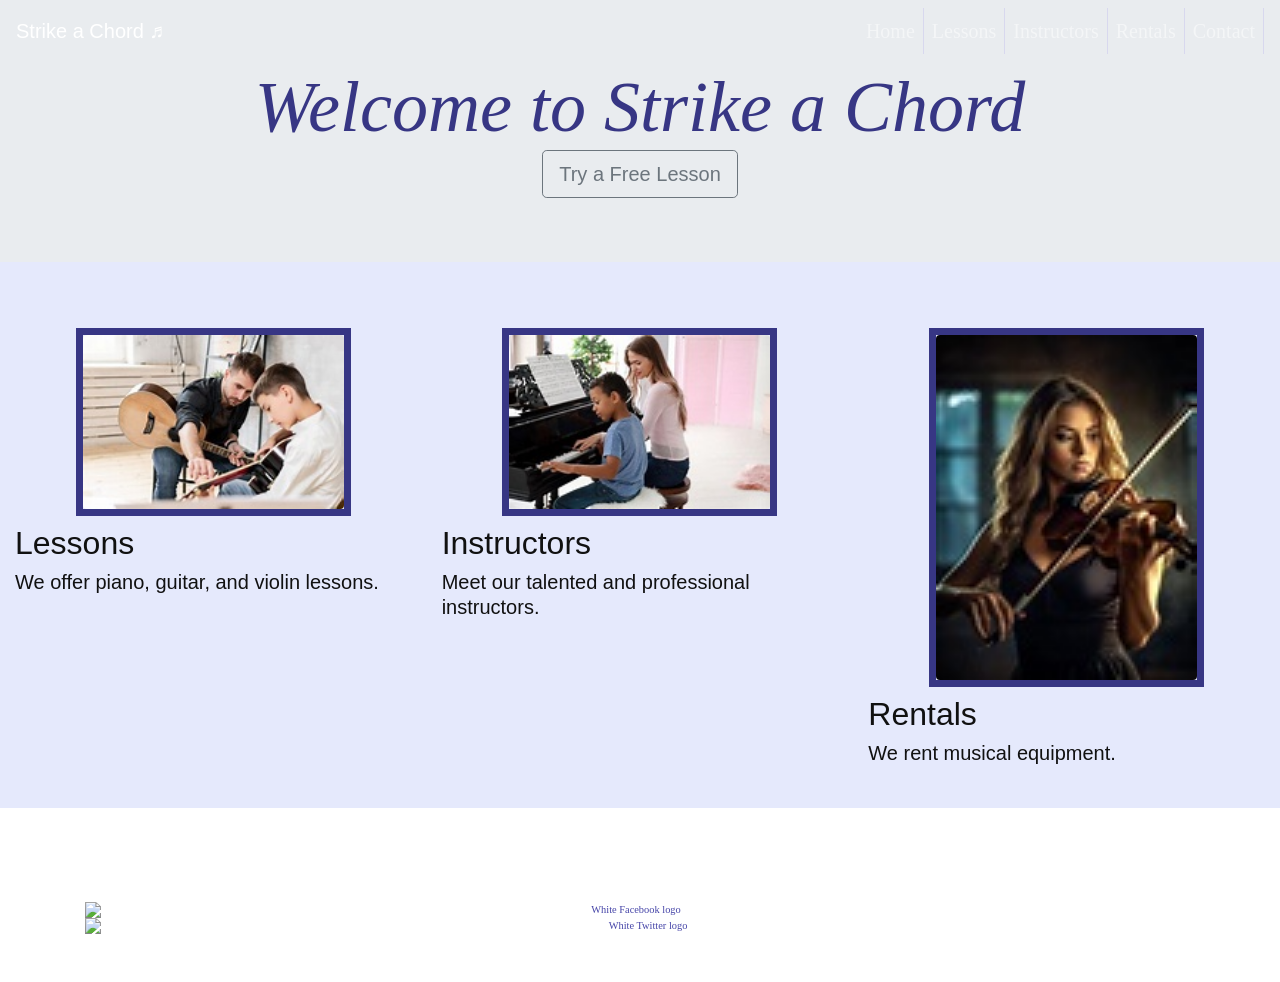
==== commit 7ca4f3e9: "Build Bootstrap responsive Strike a Chord homepage" ====
--- a/music/index.html
+++ b/music/index.html
@@ -1,43 +1,127 @@
 <!DOCTYPE html>
-<!-- Student Name: Your Name | File Name: index.html | Date: October 25, 2026 -->
+<!--
+Student Name: Your Name
+File Name: index.html
+Date: November 1, 2026
+-->
 <html lang="en">
 <head>
     <title>Music Lessons - Rentals | Strike a Chord</title>
     <meta charset="utf-8">
     <meta name="description" content="Strike a Chord specializes in music lessons and music rental equipment.">
-    <meta name="viewport" content="width=device-width, initial-scale=1.0">
+    <meta name="viewport" content="width=device-width, initial-scale=1, shrink-to-fit=no">
+
+    <!-- Favicon -->
+    <link rel="shortcut icon" href="images/favicon.ico">
+    <link rel="apple-touch-icon" sizes="180x180" href="images/apple-touch-icon.png">
+    <link rel="icon" sizes="192x192" href="images/android-chrome-192.png">
+
+    <!-- Bootstrap CSS -->
+    <link rel="stylesheet" href="https://cdn.jsdelivr.net/npm/bootstrap@4.6.2/dist/css/bootstrap.min.css">
+
+    <!-- My Style Sheet -->
     <link rel="stylesheet" href="css/styles.css">
 </head>
+
 <body>
-    <nav class="mobile-nav">
-        <div id="menu-links">
-            <a href="index.html">Home</a><a href="lessons.html">Lessons</a>
-            <a href="instructors.html">Instructors</a><a href="rentals.html">Rentals</a><a href="contact.html">Contact</a>
+
+    <!-- Bootstrap Navigation bar -->
+    <nav class="navbar navbar-expand-md navbar-dark bg-dark-purple fixed-top">
+        <a class="navbar-brand" href="index.html">Strike a Chord &#9836;</a>
+
+        <!-- Hamburger menu icon -->
+        <button class="navbar-toggler" type="button" data-toggle="collapse"
+            data-target="#navbarResponsive" aria-controls="navbarResponsive"
+            aria-expanded="false" aria-label="Toggle navigation">
+            <span class="navbar-toggler-icon"></span>
+        </button>
+
+        <!-- Navbar links -->
+        <div class="collapse navbar-collapse" id="navbarResponsive">
+            <ul class="navbar-nav ml-auto">
+                <li class="nav-item">
+                    <a class="nav-link" href="index.html">Home</a>
+                </li>
+                <li class="nav-item">
+                    <a class="nav-link" href="lessons.html">Lessons</a>
+                </li>
+                <li class="nav-item">
+                    <a class="nav-link" href="instructors.html">Instructors</a>
+                </li>
+                <li class="nav-item">
+                    <a class="nav-link" href="rentals.html">Rentals</a>
+                </li>
+                <li class="nav-item">
+                    <a class="nav-link" href="contact.html">Contact</a>
+                </li>
+            </ul>
         </div>
     </nav>
-    <header><h1><span class="tab-desk">&#9836;</span> Strike a Chord <span class="tab-desk">&#9836;</span></h1></header>
-    <nav class="tab-desk">
-        <ul>
-            <li><a href="index.html">Home</a></li><li><a href="lessons.html">Lessons</a></li>
-            <li><a href="instructors.html">Instructors</a></li><li><a href="rentals.html">Rentals</a></li><li><a href="contact.html">Contact</a></li>
-        </ul>
-    </nav>
-    <div id="hero" role="img" aria-label="Colorful musical notes sweeping across a white background"></div>
-    <main>
-        <div id="intro">
-            <p>Welcome to Strike a Chord. We are a local store, specialising in lessons and rental equipment. Our mission is to provide world-class instruction with each music lesson.</p>
-            <p>We provide lessons for several musical instruments, including piano, guitar, bass, and violin. Your first two lessons are <strong class="action">FREE</strong>. Contact us today to get started!</p>
+
+    <!-- Header and Hero Image -->
+    <header class="jumbotron jumbotron-fluid text-center hero">
+        <div class="container">
+            <h1 class="display-3 welcome">Welcome to Strike a Chord</h1>
+            <a href="contact.html" role="button"
+                class="btn btn-outline-secondary btn-lg text-dark-purple">Try a Free Lesson</a>
+        </div>
+    </header>
+
+    <!-- Main Content Area -->
+    <main class="container-fluid mt-4">
+        <div class="row">
+            <div class="col-sm-4">
+                <figure>
+                    <a href="lessons.html">
+                        <img src="images/guitar-lesson.jpeg"
+                            alt="Child practicing guitar" class="img-fluid rounded">
+                    </a>
+                </figure>
+                <h2 class="text-dark-purple">Lessons</h2>
+                <p class="lead">We offer piano, guitar, and violin lessons.</p>
+            </div>
+
+            <div class="col-sm-4">
+                <figure>
+                    <a href="instructors.html">
+                        <img src="images/piano-lesson.jpeg"
+                            alt="Piano teacher helping a student" class="img-fluid rounded">
+                    </a>
+                </figure>
+                <h2 class="text-dark-purple">Instructors</h2>
+                <p class="lead">Meet our talented and professional instructors.</p>
+            </div>
+
+            <div class="col-sm-4">
+                <figure>
+                    <a href="rentals.html">
+                        <img src="images/woman-violin.jpeg"
+                            alt="Violin resting on piano keys" class="img-fluid rounded">
+                    </a>
+                </figure>
+                <h2 class="text-dark-purple">Rentals</h2>
+                <p class="lead">We rent musical equipment.</p>
+            </div>
         </div>
     </main>
-    <footer>
-        <div class="copyright">
+
+    <!-- Footer -->
+    <footer class="jumbotron-fluid text-center bg-dark-purple p-5">
+        <div class="container text-white">
             <p>&copy; Copyright 2021. All Rights Reserved.</p>
-            <p><a href="mailto:lessons@strikeachord.net">lessons@strikeachord.net</a></p>
-        </div>
-        <div class="social">
-            <a href="https://www.facebook.com" target="_blank" rel="noopener noreferrer"><img class="social_img" src="images/facebook-logo.png" alt="Facebook logo"></a>
-            <a href="https://www.twitter.com" target="_blank" rel="noopener noreferrer"><img class="social_img" src="images/twitter-logo.png" alt="Twitter logo"></a>
+            <p><a href="mailto:lessons@strikeachord.net" class="text-white">lessons@strikeachord.net</a></p>
+            <a href="https://www.facebook.com" target="_blank" rel="noopener noreferrer">
+                <img src="images/facebook-logo.png" alt="White Facebook logo" class="pr-4">
+            </a>
+            <a href="https://twitter.com" target="_blank" rel="noopener noreferrer">
+                <img src="images/twitter-logo.png" alt="White Twitter logo">
+            </a>
         </div>
     </footer>
+
+    <!-- Bootstrap JavaScript -->
+    <script src="https://code.jquery.com/jquery-3.5.1.slim.min.js"></script>
+    <script src="https://cdn.jsdelivr.net/npm/popper.js@1.16.1/dist/umd/popper.min.js"></script>
+    <script src="https://cdn.jsdelivr.net/npm/bootstrap@4.6.2/dist/js/bootstrap.min.js"></script>
 </body>
-</html>+</html>
--- a/music/css/styles.css
+++ b/music/css/styles.css
@@ -12,4 +12,51 @@
 footer{clear:both;text-align:center;background:#fff;font-family:Georgia,"Times New Roman",serif;font-size:.65rem;padding:8px 4px}footer p{margin:5px 0}footer a{color:#4645a8;text-decoration:none}
 @media(min-width:769px){#hero{min-height:530px}.lessons-grid{display:grid;grid-template-columns:repeat(3,minmax(0,1fr));gap:2%}.lessons-grid section{min-width:0}}
 @media(min-width:630px) and (max-width:768px){header{min-height:100px}header h1{font-size:2.1rem}nav li a{padding:12px 15px}.grid{grid-template-columns:repeat(2,minmax(0,1fr))}table{width:95%}figure img{height:280px}}
-@media(max-width:629px){header{min-height:82px;padding:20px 8px}header h1{font-size:1.75rem}.tab-desk{display:none}.mobile-nav{display:block;background:#373684;position:relative}.mobile-nav a{display:block;color:#fff;text-align:center;padding:12px;text-decoration:none;font-size:1.05rem}#menu-links{display:flex;flex-wrap:wrap;justify-content:center}.mobile-nav a.menu-icon{display:none}main{padding:4%}#hero{min-height:220px}.grid,.lessons-grid,.form-grid{display:block}.grid>aside{font-size:1.25rem;padding:4% 0}figure{max-width:320px}figure img{height:auto}table{width:100%;font-size:.9rem}th,td{padding:3%}.map{height:300px}fieldset{margin-bottom:4%}#form #submit{padding:4% 10%}}+@media(max-width:629px){header{min-height:82px;padding:20px 8px}header h1{font-size:1.75rem}.tab-desk{display:none}.mobile-nav{display:block;background:#373684;position:relative}.mobile-nav a{display:block;color:#fff;text-align:center;padding:12px;text-decoration:none;font-size:1.05rem}#menu-links{display:flex;flex-wrap:wrap;justify-content:center}.mobile-nav a.menu-icon{display:none}main{padding:4%}#hero{min-height:220px}.grid,.lessons-grid,.form-grid{display:block}.grid>aside{font-size:1.25rem;padding:4% 0}figure{max-width:320px}figure img{height:auto}table{width:100%;font-size:.9rem}th,td{padding:3%}.map{height:300px}fieldset{margin-bottom:4%}#form #submit{padding:4% 10%}}
+
+/* Lesson 10: social media icons */
+.social_img {
+    display: inline-block;
+    padding: 4%;
+    width: 58px;
+    height: auto;
+    vertical-align: middle;
+}
+
+.social a {
+    text-decoration: none;
+}
+
+/* Tablet Viewport: Style rules for footer area */
+@media screen and (min-width: 630px) {
+    .copyright {
+        float: left;
+        width: 65%;
+        text-align: left;
+    }
+
+    .social {
+        float: right;
+        width: 25%;
+        text-align: right;
+    }
+
+    footer {
+        overflow: auto;
+        padding: 1% 2%;
+    }
+}
+
+/* Keep social icons aligned and usable on mobile */
+@media screen and (max-width: 629px) {
+    .copyright,
+    .social {
+        width: 100%;
+        text-align: center;
+    }
+
+    .social_img {
+        padding: 2%;
+        width: 54px;
+    }
+}
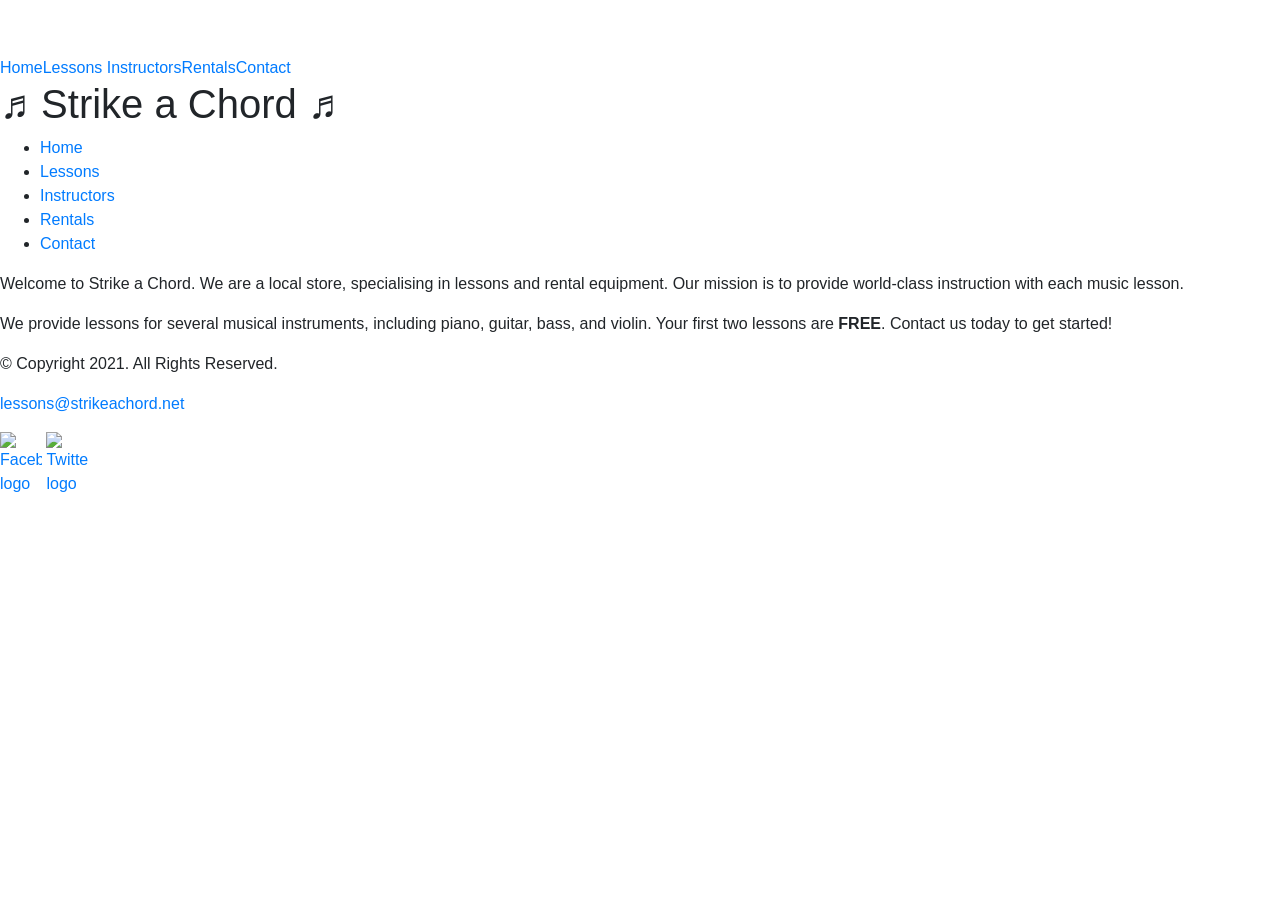
==== commit 454fcc39: "Add Lesson 10 Bootstrap resources while preserving existing homepage layout" ====
--- a/music/index.html
+++ b/music/index.html
@@ -1,15 +1,11 @@
 <!DOCTYPE html>
-<!--
-Student Name: Your Name
-File Name: index.html
-Date: November 1, 2026
--->
+<!-- Student Name: Your Name | File Name: index.html | Date: November 1, 2026 -->
 <html lang="en">
 <head>
     <title>Music Lessons - Rentals | Strike a Chord</title>
     <meta charset="utf-8">
     <meta name="description" content="Strike a Chord specializes in music lessons and music rental equipment.">
-    <meta name="viewport" content="width=device-width, initial-scale=1, shrink-to-fit=no">
+    <meta name="viewport" content="width=device-width, initial-scale=1.0">
 
     <!-- Favicon -->
     <link rel="shortcut icon" href="images/favicon.ico">
@@ -18,110 +14,43 @@
 
     <!-- Bootstrap CSS -->
     <link rel="stylesheet" href="https://cdn.jsdelivr.net/npm/bootstrap@4.6.2/dist/css/bootstrap.min.css">
-
     <!-- My Style Sheet -->
     <link rel="stylesheet" href="css/styles.css">
 </head>
-
 <body>
-
-    <!-- Bootstrap Navigation bar -->
-    <nav class="navbar navbar-expand-md navbar-dark bg-dark-purple fixed-top">
-        <a class="navbar-brand" href="index.html">Strike a Chord &#9836;</a>
-
-        <!-- Hamburger menu icon -->
-        <button class="navbar-toggler" type="button" data-toggle="collapse"
-            data-target="#navbarResponsive" aria-controls="navbarResponsive"
-            aria-expanded="false" aria-label="Toggle navigation">
-            <span class="navbar-toggler-icon"></span>
-        </button>
-
-        <!-- Navbar links -->
-        <div class="collapse navbar-collapse" id="navbarResponsive">
-            <ul class="navbar-nav ml-auto">
-                <li class="nav-item">
-                    <a class="nav-link" href="index.html">Home</a>
-                </li>
-                <li class="nav-item">
-                    <a class="nav-link" href="lessons.html">Lessons</a>
-                </li>
-                <li class="nav-item">
-                    <a class="nav-link" href="instructors.html">Instructors</a>
-                </li>
-                <li class="nav-item">
-                    <a class="nav-link" href="rentals.html">Rentals</a>
-                </li>
-                <li class="nav-item">
-                    <a class="nav-link" href="contact.html">Contact</a>
-                </li>
-            </ul>
+    <nav class="mobile-nav">
+        <div id="menu-links">
+            <a href="index.html">Home</a><a href="lessons.html">Lessons</a>
+            <a href="instructors.html">Instructors</a><a href="rentals.html">Rentals</a><a href="contact.html">Contact</a>
         </div>
     </nav>
-
-    <!-- Header and Hero Image -->
-    <header class="jumbotron jumbotron-fluid text-center hero">
-        <div class="container">
-            <h1 class="display-3 welcome">Welcome to Strike a Chord</h1>
-            <a href="contact.html" role="button"
-                class="btn btn-outline-secondary btn-lg text-dark-purple">Try a Free Lesson</a>
-        </div>
-    </header>
-
-    <!-- Main Content Area -->
-    <main class="container-fluid mt-4">
-        <div class="row">
-            <div class="col-sm-4">
-                <figure>
-                    <a href="lessons.html">
-                        <img src="images/guitar-lesson.jpeg"
-                            alt="Child practicing guitar" class="img-fluid rounded">
-                    </a>
-                </figure>
-                <h2 class="text-dark-purple">Lessons</h2>
-                <p class="lead">We offer piano, guitar, and violin lessons.</p>
-            </div>
-
-            <div class="col-sm-4">
-                <figure>
-                    <a href="instructors.html">
-                        <img src="images/piano-lesson.jpeg"
-                            alt="Piano teacher helping a student" class="img-fluid rounded">
-                    </a>
-                </figure>
-                <h2 class="text-dark-purple">Instructors</h2>
-                <p class="lead">Meet our talented and professional instructors.</p>
-            </div>
-
-            <div class="col-sm-4">
-                <figure>
-                    <a href="rentals.html">
-                        <img src="images/woman-violin.jpeg"
-                            alt="Violin resting on piano keys" class="img-fluid rounded">
-                    </a>
-                </figure>
-                <h2 class="text-dark-purple">Rentals</h2>
-                <p class="lead">We rent musical equipment.</p>
-            </div>
+    <header><h1><span class="tab-desk">&#9836;</span> Strike a Chord <span class="tab-desk">&#9836;</span></h1></header>
+    <nav class="tab-desk">
+        <ul>
+            <li><a href="index.html">Home</a></li><li><a href="lessons.html">Lessons</a></li>
+            <li><a href="instructors.html">Instructors</a></li><li><a href="rentals.html">Rentals</a></li><li><a href="contact.html">Contact</a></li>
+        </ul>
+    </nav>
+    <div id="hero" role="img" aria-label="Colorful musical notes sweeping across a white background"></div>
+    <main>
+        <div id="intro">
+            <p>Welcome to Strike a Chord. We are a local store, specialising in lessons and rental equipment. Our mission is to provide world-class instruction with each music lesson.</p>
+            <p>We provide lessons for several musical instruments, including piano, guitar, bass, and violin. Your first two lessons are <strong class="action">FREE</strong>. Contact us today to get started!</p>
         </div>
     </main>
-
-    <!-- Footer -->
-    <footer class="jumbotron-fluid text-center bg-dark-purple p-5">
-        <div class="container text-white">
+    <footer>
+        <div class="copyright">
             <p>&copy; Copyright 2021. All Rights Reserved.</p>
-            <p><a href="mailto:lessons@strikeachord.net" class="text-white">lessons@strikeachord.net</a></p>
-            <a href="https://www.facebook.com" target="_blank" rel="noopener noreferrer">
-                <img src="images/facebook-logo.png" alt="White Facebook logo" class="pr-4">
-            </a>
-            <a href="https://twitter.com" target="_blank" rel="noopener noreferrer">
-                <img src="images/twitter-logo.png" alt="White Twitter logo">
-            </a>
+            <p><a href="mailto:lessons@strikeachord.net">lessons@strikeachord.net</a></p>
+        </div>
+        <div class="social">
+            <a href="https://www.facebook.com" target="_blank" rel="noopener noreferrer"><img class="social_img" src="images/facebook-logo.png" alt="Facebook logo"></a>
+            <a href="https://www.twitter.com" target="_blank" rel="noopener noreferrer"><img class="social_img" src="images/twitter-logo.png" alt="Twitter logo"></a>
         </div>
     </footer>
-
     <!-- Bootstrap JavaScript -->
     <script src="https://code.jquery.com/jquery-3.5.1.slim.min.js"></script>
     <script src="https://cdn.jsdelivr.net/npm/popper.js@1.16.1/dist/umd/popper.min.js"></script>
     <script src="https://cdn.jsdelivr.net/npm/bootstrap@4.6.2/dist/js/bootstrap.min.js"></script>
 </body>
-</html>
+</html>
--- a/music/css/styles.css
+++ b/music/css/styles.css
@@ -1,62 +1,65 @@
-/* Strike a Chord — Lesson 9 reference styling */
-*{box-sizing:border-box}html,body{margin:0;padding:0}body{font-family:Arial,Helvetica,sans-serif;color:#111;background:#e5e9fc}img{max-width:100%;height:auto;display:block}
-header{background:#fff;color:#373684;text-align:center;min-height:122px;padding:27px 10px}header h1{margin:0;font-family:Georgia,"Times New Roman",serif;font-size:2.6rem;font-style:italic;font-weight:bold}.tab-desk{display:block}.mobile-nav{display:none}
-nav.tab-desk{background:#373684;text-align:center;min-height:47px}nav ul{margin:0;padding:0;list-style:none}nav li{display:inline-block;font-family:Georgia,"Times New Roman",serif;font-size:1.25rem}nav li a{display:block;color:#fff;text-decoration:none;padding:12px 30px;border-right:1px solid #d8d8ee}nav li a:hover,nav li a:focus{background:#e5e9fc;color:#373684}
-main{background:#e5e9fc;padding:2%;overflow:auto;min-height:280px}main p{font-size:1.1rem;line-height:1.25}#hero{min-height:300px;background:#fff url("../images/music-notes.jpeg") center center/cover no-repeat}#intro{padding:1% 0}#intro p{margin:1.5% 0}.action{font-weight:bold;color:#373684}
-#info{clear:both;background:#c0caf7;padding:1% 2%;margin-bottom:1.5%}#info ul{margin-left:5%}#piano,#guitar,#violin{padding:1%}.round{border-radius:7px}
-.grid{display:grid;grid-template-columns:repeat(4,minmax(0,1fr));gap:2%}.grid>aside{grid-column:1/-1;text-align:center;font-size:1.5rem;font-weight:bold;color:#373684;text-shadow:2px 2px 7px #8280cb;padding:1.5% 0 2%}
-figure{position:relative;width:100%;max-width:275px;margin:2% auto;border:7px solid #373684}figure img{width:100%;height:315px;object-fit:cover}figcaption{position:absolute;bottom:0;left:0;width:100%;padding:5%;text-align:center;background:rgba(55,54,132,.72);color:#fff;font-weight:bold}
-#rental,#contact,#form{text-align:center}#rental h2,#contact h2,#form h2{font-size:1.35rem;margin:1.5% 0}.tel-link{margin:1% auto}.tel-link a,.email-link{color:#4645a8;font-weight:bold;text-decoration:none}
-table{width:70%;border-collapse:collapse;margin:1% auto 0;text-align:left}caption{font-size:1.3rem;font-weight:bold;padding:1%}th,td{border:1px solid #373684;padding:2%}th{background:#373684;color:#fff;text-align:center}tr:nth-child(even){background:#b7b7e1}tr:nth-child(odd){background:#e5e9fc}
-.map{border:5px solid #373684;width:min(95%,460px);height:410px}form{width:100%;margin:1% auto}.form-grid{display:grid;grid-template-columns:1fr 1fr;gap:1.5%;text-align:left}fieldset{padding:1.5%;margin:0;min-width:0}legend{font-weight:bold;font-size:1.1rem}label{display:block;padding-top:2%}input,select,textarea{margin-bottom:2%;max-width:100%}#form #submit{display:block;margin:2% auto 0;padding:2.5% 4%;background:#b7b7e1;font-size:1rem;cursor:pointer}
-footer{clear:both;text-align:center;background:#fff;font-family:Georgia,"Times New Roman",serif;font-size:.65rem;padding:8px 4px}footer p{margin:5px 0}footer a{color:#4645a8;text-decoration:none}
-@media(min-width:769px){#hero{min-height:530px}.lessons-grid{display:grid;grid-template-columns:repeat(3,minmax(0,1fr));gap:2%}.lessons-grid section{min-width:0}}
-@media(min-width:630px) and (max-width:768px){header{min-height:100px}header h1{font-size:2.1rem}nav li a{padding:12px 15px}.grid{grid-template-columns:repeat(2,minmax(0,1fr))}table{width:95%}figure img{height:280px}}
-@media(max-width:629px){header{min-height:82px;padding:20px 8px}header h1{font-size:1.75rem}.tab-desk{display:none}.mobile-nav{display:block;background:#373684;position:relative}.mobile-nav a{display:block;color:#fff;text-align:center;padding:12px;text-decoration:none;font-size:1.05rem}#menu-links{display:flex;flex-wrap:wrap;justify-content:center}.mobile-nav a.menu-icon{display:none}main{padding:4%}#hero{min-height:220px}.grid,.lessons-grid,.form-grid{display:block}.grid>aside{font-size:1.25rem;padding:4% 0}figure{max-width:320px}figure img{height:auto}table{width:100%;font-size:.9rem}th,td{padding:3%}.map{height:300px}fieldset{margin-bottom:4%}#form #submit{padding:4% 10%}}
+/*
+Student Name: Your Name
+File Name: styles.css
+Date: November 1, 2026
+*/
 
-/* Lesson 10: social media icons */
-.social_img {
-    display: inline-block;
-    padding: 4%;
-    width: 58px;
-    height: auto;
-    vertical-align: middle;
+/* Hero image */
+.hero {
+    background-image: linear-gradient(
+        rgba(255, 255, 255, 0.7),
+        rgba(255, 255, 255, 0.7)
+    ), url("../images/music-notes.png");
+    background-size: cover;
+    background-repeat: no-repeat;
+    background-position: left;
 }
 
-.social a {
-    text-decoration: none;
+.welcome {
+    margin-top: 10%;
 }
 
-/* Tablet Viewport: Style rules for footer area */
-@media screen and (min-width: 630px) {
-    .copyright {
-        float: left;
-        width: 65%;
-        text-align: left;
+.bg-dark-purple {
+    background-color: #373684;
+}
+
+.text-dark-purple {
+    color: #373684;
+}
+
+/* Add space below the fixed Bootstrap navigation bar */
+body {
+    padding-top: 56px;
+}
+
+/* Keep the home page images consistent */
+main figure {
+    margin: 1rem 0;
+}
+
+main img {
+    width: 100%;
+    height: auto;
+}
+
+footer img {
+    display: inline-block;
+    width: 42px;
+    height: auto;
+}
+
+footer a:hover,
+footer a:focus {
+    opacity: 0.8;
+}
+
+@media screen and (max-width: 575px) {
+    .welcome {
+        margin-top: 5%;
+        font-size: 2.4rem;
     }
 
-    .social {
-        float: right;
-        width: 25%;
-        text-align: right;
-    }
-
-    footer {
-        overflow: auto;
-        padding: 1% 2%;
+    header.hero {
+        padding: 3rem 1rem;
     }
 }
-
-/* Keep social icons aligned and usable on mobile */
-@media screen and (max-width: 629px) {
-    .copyright,
-    .social {
-        width: 100%;
-        text-align: center;
-    }
-
-    .social_img {
-        padding: 2%;
-        width: 54px;
-    }
-}
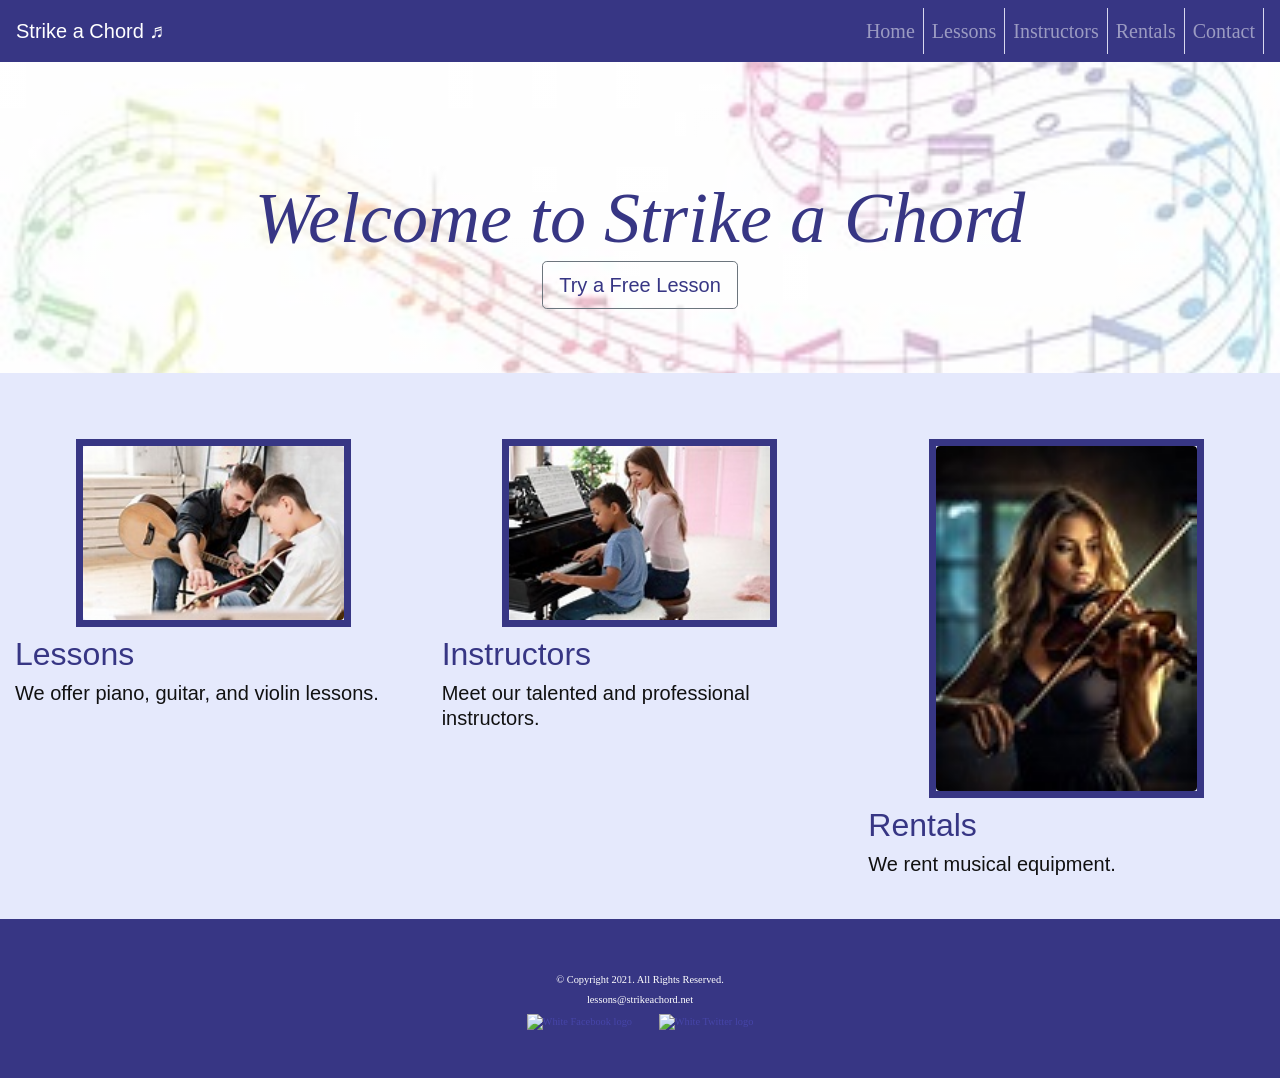
==== commit 55de9051: "Implement Lesson 10 Bootstrap homepage assignment" ====
--- a/music/index.html
+++ b/music/index.html
@@ -1,5 +1,9 @@
 <!DOCTYPE html>
-<!-- Student Name: Your Name | File Name: index.html | Date: November 1, 2026 -->
+<!--
+Student Name: Your Name
+File Name: index.html
+Date: November 8, 2026
+-->
 <html lang="en">
 <head>
     <title>Music Lessons - Rentals | Strike a Chord</title>
@@ -14,43 +18,110 @@
 
     <!-- Bootstrap CSS -->
     <link rel="stylesheet" href="https://cdn.jsdelivr.net/npm/bootstrap@4.6.2/dist/css/bootstrap.min.css">
+
     <!-- My Style Sheet -->
     <link rel="stylesheet" href="css/styles.css">
 </head>
+
 <body>
-    <nav class="mobile-nav">
-        <div id="menu-links">
-            <a href="index.html">Home</a><a href="lessons.html">Lessons</a>
-            <a href="instructors.html">Instructors</a><a href="rentals.html">Rentals</a><a href="contact.html">Contact</a>
+
+    <!-- Bootstrap Navigation bar -->
+    <nav class="navbar navbar-expand-md navbar-dark bg-dark-purple fixed-top">
+        <a class="navbar-brand" href="index.html">Strike a Chord &#9836;</a>
+
+        <!-- Hamburger menu icon -->
+        <button class="navbar-toggler" type="button" data-toggle="collapse"
+            data-target="#navbarResponsive" aria-controls="navbarResponsive"
+            aria-expanded="false" aria-label="Toggle navigation">
+            <span class="navbar-toggler-icon"></span>
+        </button>
+
+        <!-- Navbar links -->
+        <div class="collapse navbar-collapse" id="navbarResponsive">
+            <ul class="navbar-nav ml-auto">
+                <li class="nav-item">
+                    <a class="nav-link" href="index.html">Home</a>
+                </li>
+                <li class="nav-item">
+                    <a class="nav-link" href="lessons.html">Lessons</a>
+                </li>
+                <li class="nav-item">
+                    <a class="nav-link" href="instructors.html">Instructors</a>
+                </li>
+                <li class="nav-item">
+                    <a class="nav-link" href="rentals.html">Rentals</a>
+                </li>
+                <li class="nav-item">
+                    <a class="nav-link" href="contact.html">Contact</a>
+                </li>
+            </ul>
         </div>
     </nav>
-    <header><h1><span class="tab-desk">&#9836;</span> Strike a Chord <span class="tab-desk">&#9836;</span></h1></header>
-    <nav class="tab-desk">
-        <ul>
-            <li><a href="index.html">Home</a></li><li><a href="lessons.html">Lessons</a></li>
-            <li><a href="instructors.html">Instructors</a></li><li><a href="rentals.html">Rentals</a></li><li><a href="contact.html">Contact</a></li>
-        </ul>
-    </nav>
-    <div id="hero" role="img" aria-label="Colorful musical notes sweeping across a white background"></div>
-    <main>
-        <div id="intro">
-            <p>Welcome to Strike a Chord. We are a local store, specialising in lessons and rental equipment. Our mission is to provide world-class instruction with each music lesson.</p>
-            <p>We provide lessons for several musical instruments, including piano, guitar, bass, and violin. Your first two lessons are <strong class="action">FREE</strong>. Contact us today to get started!</p>
+
+    <!-- Header and Hero Image -->
+    <header class="jumbotron jumbotron-fluid text-center hero">
+        <div class="container">
+            <h1 class="display-3 welcome">Welcome to Strike a Chord</h1>
+            <a href="contact.html" role="button"
+                class="btn btn-outline-secondary btn-lg text-dark-purple">Try a Free Lesson</a>
+        </div>
+    </header>
+
+    <!-- Main Content Area -->
+    <main class="container-fluid mt-4">
+        <div class="row">
+            <div class="col-sm-4">
+                <figure>
+                    <a href="lessons.html">
+                        <img src="images/guitar-lesson.jpeg"
+                            alt="Student practicing guitar" class="img-fluid rounded">
+                    </a>
+                </figure>
+                <h2 class="text-dark-purple">Lessons</h2>
+                <p class="lead">We offer piano, guitar, and violin lessons.</p>
+            </div>
+
+            <div class="col-sm-4">
+                <figure>
+                    <a href="instructors.html">
+                        <img src="images/piano-lesson.jpeg"
+                            alt="Instructor helping a student with piano" class="img-fluid rounded">
+                    </a>
+                </figure>
+                <h2 class="text-dark-purple">Instructors</h2>
+                <p class="lead">Meet our talented and professional instructors.</p>
+            </div>
+
+            <div class="col-sm-4">
+                <figure>
+                    <a href="rentals.html">
+                        <img src="images/woman-violin.jpeg"
+                            alt="Musician playing violin" class="img-fluid rounded">
+                    </a>
+                </figure>
+                <h2 class="text-dark-purple">Rentals</h2>
+                <p class="lead">We rent musical equipment.</p>
+            </div>
         </div>
     </main>
-    <footer>
-        <div class="copyright">
+
+    <!-- Footer -->
+    <footer class="jumbotron-fluid text-center bg-dark-purple p-5">
+        <div class="container text-white">
             <p>&copy; Copyright 2021. All Rights Reserved.</p>
-            <p><a href="mailto:lessons@strikeachord.net">lessons@strikeachord.net</a></p>
-        </div>
-        <div class="social">
-            <a href="https://www.facebook.com" target="_blank" rel="noopener noreferrer"><img class="social_img" src="images/facebook-logo.png" alt="Facebook logo"></a>
-            <a href="https://www.twitter.com" target="_blank" rel="noopener noreferrer"><img class="social_img" src="images/twitter-logo.png" alt="Twitter logo"></a>
+            <p><a href="mailto:lessons@strikeachord.net" class="text-white">lessons@strikeachord.net</a></p>
+            <a href="https://www.facebook.com" target="_blank" rel="noopener noreferrer">
+                <img src="images/facebook-logo.png" alt="White Facebook logo" class="pr-4 d-inline-block">
+            </a>
+            <a href="https://twitter.com" target="_blank" rel="noopener noreferrer">
+                <img src="images/twitter-logo.png" alt="White Twitter logo" class="d-inline-block">
+            </a>
         </div>
     </footer>
+
     <!-- Bootstrap JavaScript -->
     <script src="https://code.jquery.com/jquery-3.5.1.slim.min.js"></script>
     <script src="https://cdn.jsdelivr.net/npm/popper.js@1.16.1/dist/umd/popper.min.js"></script>
     <script src="https://cdn.jsdelivr.net/npm/bootstrap@4.6.2/dist/js/bootstrap.min.js"></script>
 </body>
-</html>+</html>
--- a/music/css/styles.css
+++ b/music/css/styles.css
@@ -4,12 +4,77 @@
 Date: November 1, 2026
 */
 
-/* Hero image */
+/* Strike a Chord — original Lesson 9 styling */
+*{box-sizing:border-box}html,body{margin:0;padding:0}body{font-family:Arial,Helvetica,sans-serif;color:#111;background:#e5e9fc}img{max-width:100%;height:auto;display:block}
+header{background:#fff;color:#373684;text-align:center;min-height:122px;padding:27px 10px}header h1{margin:0;font-family:Georgia,"Times New Roman",serif;font-size:2.6rem;font-style:italic;font-weight:bold}.tab-desk{display:block}.mobile-nav{display:none}
+nav.tab-desk{background:#373684;text-align:center;min-height:47px}nav ul{margin:0;padding:0;list-style:none}nav li{display:inline-block;font-family:Georgia,"Times New Roman",serif;font-size:1.25rem}nav li a{display:block;color:#fff;text-decoration:none;padding:12px 30px;border-right:1px solid #d8d8ee}nav li a:hover,nav li a:focus{background:#e5e9fc;color:#373684}
+main{background:#e5e9fc;padding:2%;overflow:auto;min-height:280px}main p{font-size:1.1rem;line-height:1.25}#hero{min-height:300px;background:#fff url("../images/music-notes.jpeg") center center/cover no-repeat}#intro{padding:1% 0}#intro p{margin:1.5% 0}.action{font-weight:bold;color:#373684}
+#info{clear:both;background:#c0caf7;padding:1% 2%;margin-bottom:1.5%}#info ul{margin-left:5%}#piano,#guitar,#violin{padding:1%}.round{border-radius:7px}
+.grid{display:grid;grid-template-columns:repeat(4,minmax(0,1fr));gap:2%}.grid>aside{grid-column:1/-1;text-align:center;font-size:1.5rem;font-weight:bold;color:#373684;text-shadow:2px 2px 7px #8280cb;padding:1.5% 0 2%}
+figure{position:relative;width:100%;max-width:275px;margin:2% auto;border:7px solid #373684}figure img{width:100%;height:315px;object-fit:cover}figcaption{position:absolute;bottom:0;left:0;width:100%;padding:5%;text-align:center;background:rgba(55,54,132,.72);color:#fff;font-weight:bold}
+#rental,#contact,#form{text-align:center}#rental h2,#contact h2,#form h2{font-size:1.35rem;margin:1.5% 0}.tel-link{margin:1% auto}.tel-link a,.email-link{color:#4645a8;font-weight:bold;text-decoration:none}
+table{width:70%;border-collapse:collapse;margin:1% auto 0;text-align:left}caption{font-size:1.3rem;font-weight:bold;padding:1%}th,td{border:1px solid #373684;padding:2%}th{background:#373684;color:#fff;text-align:center}tr:nth-child(even){background:#b7b7e1}tr:nth-child(odd){background:#e5e9fc}
+.map{border:5px solid #373684;width:min(95%,460px);height:410px}form{width:100%;margin:1% auto}.form-grid{display:grid;grid-template-columns:1fr 1fr;gap:1.5%;text-align:left}fieldset{padding:1.5%;margin:0;min-width:0}legend{font-weight:bold;font-size:1.1rem}label{display:block;padding-top:2%}input,select,textarea{margin-bottom:2%;max-width:100%}#form #submit{display:block;margin:2% auto 0;padding:2.5% 4%;background:#b7b7e1;font-size:1rem;cursor:pointer}
+footer{clear:both;text-align:center;background:#fff;font-family:Georgia,"Times New Roman",serif;font-size:.65rem;padding:8px 4px}footer p{margin:5px 0}footer a{color:#4645a8;text-decoration:none}
+@media(min-width:769px){#hero{min-height:530px}.lessons-grid{display:grid;grid-template-columns:repeat(3,minmax(0,1fr));gap:2%}.lessons-grid section{min-width:0}}
+@media(min-width:630px) and (max-width:768px){header{min-height:100px}header h1{font-size:2.1rem}nav li a{padding:12px 15px}.grid{grid-template-columns:repeat(2,minmax(0,1fr))}table{width:95%}figure img{height:280px}}
+@media(max-width:629px){header{min-height:82px;padding:20px 8px}header h1{font-size:1.75rem}.tab-desk{display:none}.mobile-nav{display:block;background:#373684;position:relative}.mobile-nav a{display:block;color:#fff;text-align:center;padding:12px;text-decoration:none;font-size:1.05rem}#menu-links{display:flex;flex-wrap:wrap;justify-content:center}.mobile-nav a.menu-icon{display:none}main{padding:4%}#hero{min-height:220px}.grid,.lessons-grid,.form-grid{display:block}.grid>aside{font-size:1.25rem;padding:4% 0}figure{max-width:320px}figure img{height:auto}table{width:100%;font-size:.9rem}th,td{padding:3%}.map{height:300px}fieldset{margin-bottom:4%}#form #submit{padding:4% 10%}}
+
+/* Lesson 10: social media icons */
+.social_img {
+    display: inline-block;
+    padding: 4%;
+    width: 58px;
+    height: auto;
+    vertical-align: middle;
+}
+
+.social a {
+    text-decoration: none;
+}
+
+/* Tablet Viewport: Style rules for footer area */
+@media screen and (min-width: 630px) {
+    .copyright {
+        float: left;
+        width: 65%;
+        text-align: left;
+    }
+
+    .social {
+        float: right;
+        width: 25%;
+        text-align: right;
+    }
+
+    footer {
+        overflow: auto;
+        padding: 1% 2%;
+    }
+}
+
+/* Keep social icons aligned and usable on mobile */
+@media screen and (max-width: 629px) {
+    .copyright,
+    .social {
+        width: 100%;
+        text-align: center;
+    }
+
+    .social_img {
+        padding: 2%;
+        width: 54px;
+    }
+}
+
+
+/* Lesson 10: Bootstrap theme utility styles.
+   These rules are available without changing the existing page layout. */
 .hero {
     background-image: linear-gradient(
         rgba(255, 255, 255, 0.7),
         rgba(255, 255, 255, 0.7)
-    ), url("../images/music-notes.png");
+    ), url("../images/music-notes.jpeg");
     background-size: cover;
     background-repeat: no-repeat;
     background-position: left;
@@ -26,40 +91,3 @@
 .text-dark-purple {
     color: #373684;
 }
-
-/* Add space below the fixed Bootstrap navigation bar */
-body {
-    padding-top: 56px;
-}
-
-/* Keep the home page images consistent */
-main figure {
-    margin: 1rem 0;
-}
-
-main img {
-    width: 100%;
-    height: auto;
-}
-
-footer img {
-    display: inline-block;
-    width: 42px;
-    height: auto;
-}
-
-footer a:hover,
-footer a:focus {
-    opacity: 0.8;
-}
-
-@media screen and (max-width: 575px) {
-    .welcome {
-        margin-top: 5%;
-        font-size: 2.4rem;
-    }
-
-    header.hero {
-        padding: 3rem 1rem;
-    }
-}
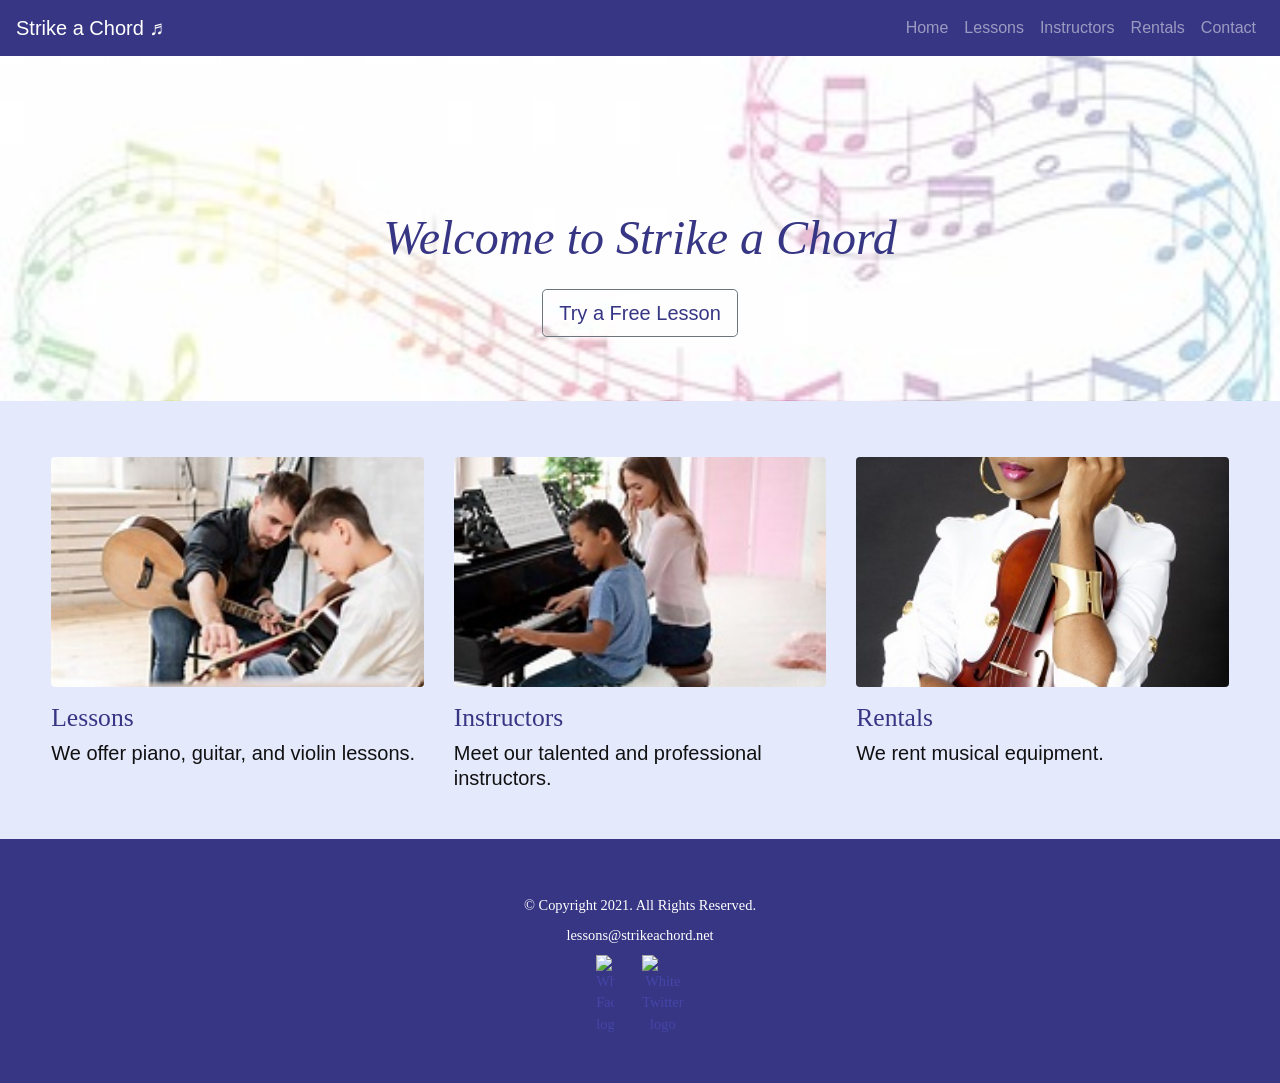
==== commit 95ecf512: "Use existing violin instructor image in Rentals column" ====
--- a/music/index.html
+++ b/music/index.html
@@ -95,8 +95,8 @@
             <div class="col-sm-4">
                 <figure>
                     <a href="rentals.html">
-                        <img src="images/woman-violin.jpeg"
-                            alt="Musician playing violin" class="img-fluid rounded">
+                        <img src="images/violin-instructor.jpg"
+                            alt="Violin instructor" class="img-fluid rounded">
                     </a>
                 </figure>
                 <h2 class="text-dark-purple">Rentals</h2>
--- a/music/css/styles.css
+++ b/music/css/styles.css
@@ -91,3 +91,148 @@
 .text-dark-purple {
     color: #373684;
 }
+
+
+/* Lesson 10: Bootstrap homepage styles */
+.hero {
+    background-image: linear-gradient(
+        rgba(255, 255, 255, 0.7),
+        rgba(255, 255, 255, 0.7)
+    ), url("../images/music-notes.jpeg");
+    background-size: cover;
+    background-repeat: no-repeat;
+    background-position: left;
+}
+
+.welcome {
+    margin-top: 10%;
+}
+
+.bg-dark-purple {
+    background-color: #373684;
+}
+
+.text-dark-purple {
+    color: #373684;
+}
+
+/* Bootstrap navbar adjustments for the existing Strike a Chord colors */
+body {
+    padding-top: 56px;
+}
+
+nav.navbar {
+    min-height: 56px;
+    text-align: left;
+    background-color: #373684;
+}
+
+nav.navbar ul {
+    margin: 0;
+    padding: 0;
+    list-style: none;
+}
+
+nav.navbar li {
+    display: block;
+    font-family: Arial, Helvetica, sans-serif;
+    font-size: 1rem;
+}
+
+nav.navbar li a {
+    display: block;
+    padding: 0.5rem 1rem;
+    border: 0;
+    color: rgba(255, 255, 255, 0.85);
+}
+
+nav.navbar li a:hover,
+nav.navbar li a:focus {
+    background: transparent;
+    color: #fff;
+}
+
+header.jumbotron.hero {
+    min-height: 0;
+    margin: 0;
+    padding: 4rem 2rem;
+    background-color: #fff;
+    color: #373684;
+}
+
+header.jumbotron.hero h1 {
+    margin: 8% 0 2%;
+    padding: 0;
+    font-family: Georgia, "Times New Roman", serif;
+    font-style: italic;
+    font-size: 3rem;
+    font-weight: normal;
+}
+
+main.container-fluid {
+    min-height: 0;
+    padding: 2rem 4%;
+    background-color: #e5e9fc;
+}
+
+main.container-fluid .row {
+    align-items: start;
+}
+
+main.container-fluid figure {
+    width: 100%;
+    max-width: none;
+    margin: 0 0 1rem;
+    border: 0;
+}
+
+main.container-fluid figure img {
+    width: 100%;
+    height: 230px;
+    object-fit: cover;
+}
+
+main.container-fluid h2 {
+    font-family: Georgia, "Times New Roman", serif;
+    font-size: 1.6rem;
+}
+
+footer.jumbotron-fluid {
+    clear: both;
+    margin: 0;
+    background-color: #373684;
+    font-family: Georgia, "Times New Roman", serif;
+    font-size: 0.9rem;
+}
+
+footer.jumbotron-fluid p {
+    margin: 0.5rem 0;
+}
+
+footer.jumbotron-fluid img {
+    display: inline-block;
+    width: 42px;
+    height: auto;
+    vertical-align: middle;
+}
+
+@media screen and (max-width: 575px) {
+    header.jumbotron.hero {
+        padding: 2.5rem 1rem;
+    }
+
+    header.jumbotron.hero h1 {
+        margin-top: 8%;
+        font-size: 2.2rem;
+    }
+
+    main.container-fluid figure img {
+        height: auto;
+        max-height: 260px;
+        object-fit: cover;
+    }
+
+    main.container-fluid .col-sm-4 {
+        margin-bottom: 1.5rem;
+    }
+}
